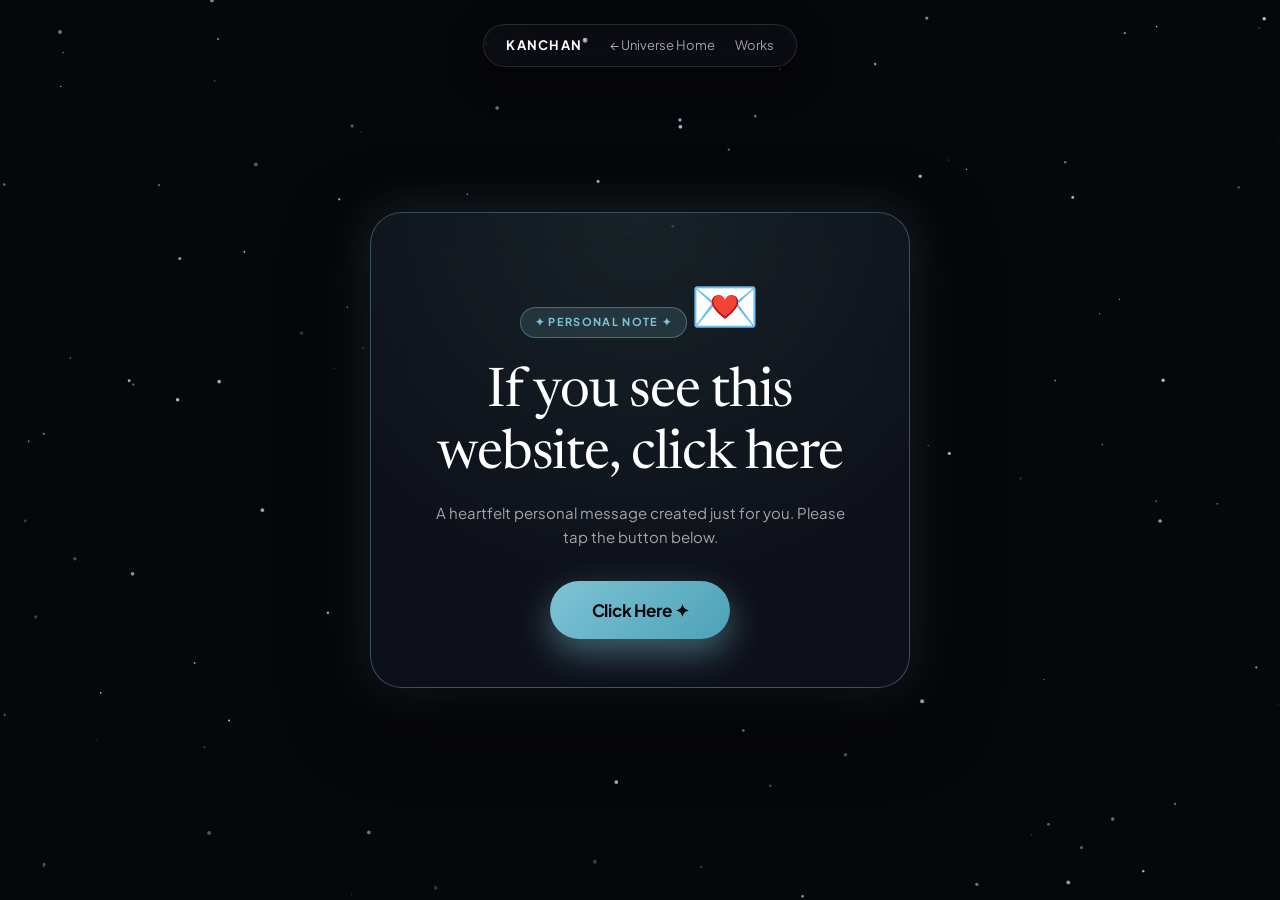
==== sorry.html @ 77eb367d "Add special sorry page with popup, floating pill, and full page sorryyy animation" ====
<!DOCTYPE html>
<html lang="en">
<head>
  <meta charset="utf-8"/>
  <title>If You See This Website, Click Here — Kanchan Choudhary®</title>
  <meta name="viewport" content="width=device-width, initial-scale=1, maximum-scale=1, viewport-fit=cover"/>
  <meta content="A special personal message. If you see this website, click here." name="description"/>
  <meta content="assets/sorry.jpg" property="og:image"/>

  <!-- Google Fonts: Plus Jakarta Sans & Newsreader -->
  <link rel="preconnect" href="https://fonts.googleapis.com">
  <link rel="preconnect" href="https://fonts.gstatic.com" crossorigin>
  <link href="https://fonts.googleapis.com/css2?family=Caveat:wght@600;700&family=Newsreader:ital,opsz,wght@0,6..72,300;0,6..72,400;0,6..72,500;1,6..72,300;1,6..72,400&family=Plus+Jakarta+Sans:wght@300;400;500;600;700;800&display=swap" rel="stylesheet">

  <!-- Shared Cosmos Theme Stylesheet -->
  <link rel="stylesheet" href="css/cosmos.css">

  <style>
    /* Fullscreen Viewport Setup */
    html, body {
      margin: 0;
      padding: 0;
      width: 100%;
      height: 100%;
      overflow-x: hidden;
      background: #06070a;
      color: #f0f2f8;
      font-family: var(--font-sans);
      user-select: none;
      -webkit-user-select: none;
    }

    /* Ambient Space Background & Starlight Canvas */
    .space-canvas {
      position: fixed;
      inset: 0;
      width: 100vw;
      height: 100vh;
      z-index: 1;
      pointer-events: none;
    }

    /* Full-Screen Repeating Wallpaper of "SORRYYY" */
    .sorry-wallpaper {
      position: fixed;
      inset: 0;
      width: 100vw;
      height: 100vh;
      z-index: 2;
      pointer-events: none;
      display: flex;
      flex-direction: column;
      justify-content: space-around;
      opacity: 0;
      transition: opacity 0.8s cubic-bezier(0.16, 1, 0.3, 1);
      overflow: hidden;
      transform: rotate(-8deg) scale(1.15);
    }

    .sorry-wallpaper.active {
      opacity: 0.22;
    }

    .wallpaper-row {
      display: flex;
      white-space: nowrap;
      gap: 32px;
      font-size: clamp(2rem, 5vw, 4rem);
      font-weight: 800;
      letter-spacing: -0.02em;
      text-transform: lowercase;
      color: #7ec3d5;
      text-shadow: 0 0 20px rgba(126, 195, 213, 0.4);
      animation: marqueeScroll 24s linear infinite;
    }

    .wallpaper-row.reverse {
      animation-direction: reverse;
      animation-duration: 20s;
      color: #ffd166;
      text-shadow: 0 0 20px rgba(255, 209, 102, 0.3);
    }

    .wallpaper-row.pink {
      color: #ff9ec7;
      text-shadow: 0 0 20px rgba(255, 158, 199, 0.3);
      animation-duration: 28s;
    }

    .wallpaper-row.handwritten {
      font-family: 'Caveat', cursive;
      font-size: clamp(2.6rem, 6vw, 5rem);
      color: #ffffff;
      font-weight: 700;
    }

    @keyframes marqueeScroll {
      0% { transform: translateX(0); }
      100% { transform: translateX(-50%); }
    }

    /* Canvas for Floating & Raining Particles */
    #particle-canvas {
      position: fixed;
      inset: 0;
      width: 100vw;
      height: 100vh;
      z-index: 5;
      pointer-events: none;
    }

    /* Top Floating Nav */
    .sorry-top-nav {
      position: fixed;
      top: 24px;
      left: 0;
      width: 100%;
      z-index: 50;
      display: flex;
      justify-content: center;
      padding: 0 20px;
      box-sizing: border-box;
      pointer-events: none;
    }

    .sorry-nav-inner {
      pointer-events: auto;
      display: inline-flex;
      align-items: center;
      gap: 20px;
      background: rgba(12, 14, 20, 0.85);
      border: 1px solid rgba(255, 255, 255, 0.12);
      backdrop-filter: blur(20px);
      -webkit-backdrop-filter: blur(20px);
      padding: 10px 22px;
      border-radius: 9999px;
      box-shadow: 0 12px 36px rgba(0, 0, 0, 0.4);
    }

    .sorry-nav-brand {
      font-size: 13px;
      font-weight: 700;
      letter-spacing: 0.1em;
      color: #fff;
      text-decoration: none;
    }

    .sorry-nav-link {
      font-size: 13px;
      color: var(--text-secondary);
      text-decoration: none;
      transition: color 0.2s;
    }

    .sorry-nav-link:hover {
      color: #fff;
    }

    /* Initial Hero / Landing Center View */
    .sorry-landing-wrapper {
      position: relative;
      z-index: 10;
      min-height: 100vh;
      display: flex;
      flex-direction: column;
      align-items: center;
      justify-content: center;
      padding: 40px 20px;
      box-sizing: border-box;
      text-align: center;
      transition: opacity 0.5s ease, transform 0.5s ease;
    }

    .sorry-landing-wrapper.hidden {
      opacity: 0;
      transform: scale(0.92);
      pointer-events: none;
    }

    .sorry-intro-card {
      position: relative;
      background: radial-gradient(circle at 50% 0%, rgba(126, 195, 213, 0.15) 0%, rgba(15, 18, 28, 0.9) 70%);
      border: 1px solid rgba(126, 195, 213, 0.35);
      border-radius: 32px;
      padding: 48px 36px;
      max-width: 540px;
      width: 100%;
      box-sizing: border-box;
      box-shadow: 0 24px 80px rgba(0, 0, 0, 0.6), 0 0 50px rgba(126, 195, 213, 0.2);
      backdrop-filter: blur(24px);
      -webkit-backdrop-filter: blur(24px);
      animation: floatPulse 4s ease-in-out infinite;
    }

    @keyframes floatPulse {
      0%, 100% { transform: translateY(0); box-shadow: 0 24px 80px rgba(0, 0, 0, 0.6), 0 0 40px rgba(126, 195, 213, 0.15); }
      50% { transform: translateY(-8px); box-shadow: 0 32px 100px rgba(0, 0, 0, 0.7), 0 0 60px rgba(126, 195, 213, 0.3); }
    }

    .intro-badge {
      display: inline-flex;
      align-items: center;
      gap: 6px;
      background: rgba(126, 195, 213, 0.15);
      border: 1px solid rgba(126, 195, 213, 0.4);
      color: #7ec3d5;
      font-size: 11px;
      font-weight: 700;
      text-transform: uppercase;
      letter-spacing: 0.12em;
      padding: 6px 14px;
      border-radius: 9999px;
      margin-bottom: 24px;
    }

    .intro-emoji {
      font-size: 56px;
      margin-bottom: 16px;
      display: inline-block;
      animation: bounceHeart 2s ease-in-out infinite;
    }

    @keyframes bounceHeart {
      0%, 100% { transform: scale(1); }
      50% { transform: scale(1.15) rotate(4deg); }
    }

    .intro-title {
      font-family: var(--font-serif);
      font-size: clamp(2.2rem, 5vw, 3.4rem);
      font-weight: 400;
      line-height: 1.15;
      margin: 0 0 14px 0;
      color: #ffffff;
      letter-spacing: -0.02em;
    }

    .intro-subtitle {
      font-size: 15px;
      color: var(--text-secondary);
      line-height: 1.6;
      margin: 0 auto 32px auto;
      max-width: 420px;
    }

    .click-here-btn {
      position: relative;
      display: inline-flex;
      align-items: center;
      justify-content: center;
      gap: 12px;
      background: linear-gradient(135deg, #7ec3d5 0%, #4da2b7 100%);
      color: #06070a;
      font-family: var(--font-sans);
      font-size: 17px;
      font-weight: 700;
      letter-spacing: -0.01em;
      padding: 18px 42px;
      border-radius: 9999px;
      border: none;
      cursor: pointer;
      box-shadow: 0 14px 34px rgba(126, 195, 213, 0.45);
      transition: all 0.3s cubic-bezier(0.16, 1, 0.3, 1);
      overflow: hidden;
    }

    .click-here-btn:hover {
      transform: translateY(-3px) scale(1.03);
      box-shadow: 0 20px 48px rgba(126, 195, 213, 0.65);
      background: linear-gradient(135deg, #9ae0f2 0%, #5cb9d1 100%);
    }

    .click-here-btn:active {
      transform: scale(0.98);
    }

    .btn-shine {
      position: absolute;
      top: 0;
      left: -100%;
      width: 100%;
      height: 100%;
      background: linear-gradient(90deg, transparent, rgba(255,255,255,0.4), transparent);
      animation: shineLoop 3s infinite;
    }

    @keyframes shineLoop {
      0% { left: -100%; }
      40%, 100% { left: 100%; }
    }

    /* =========================================================================
       SORRY POPUP MODAL (Exact cute popup)
       ========================================================================= */
    .sorry-modal-overlay {
      position: fixed;
      inset: 0;
      z-index: 100;
      display: flex;
      align-items: center;
      justify-content: center;
      padding: 20px;
      box-sizing: border-box;
      background: rgba(6, 7, 10, 0.88);
      backdrop-filter: blur(16px);
      -webkit-backdrop-filter: blur(16px);
      opacity: 0;
      pointer-events: none;
      transition: opacity 0.4s cubic-bezier(0.16, 1, 0.3, 1);
    }

    .sorry-modal-overlay.active {
      opacity: 1;
      pointer-events: auto;
    }

    .sorry-popup-dialog {
      position: relative;
      background: #0f131c;
      border: 2px solid #7ec3d5;
      border-radius: 28px;
      max-width: 560px;
      width: 100%;
      max-height: 90vh;
      overflow-y: auto;
      box-shadow: 0 32px 100px rgba(0, 0, 0, 0.8), 0 0 80px rgba(126, 195, 213, 0.35);
      padding: 24px;
      box-sizing: border-box;
      text-align: center;
      transform: scale(0.85) translateY(30px);
      transition: transform 0.5s cubic-bezier(0.34, 1.56, 0.64, 1);
      scrollbar-width: none;
    }

    .sorry-popup-dialog::-webkit-scrollbar {
      display: none;
    }

    .sorry-modal-overlay.active .sorry-popup-dialog {
      transform: scale(1) translateY(0);
    }

    /* Popup Close Button */
    .sorry-close-btn {
      position: absolute;
      top: 14px;
      right: 14px;
      background: rgba(255, 255, 255, 0.08);
      border: 1px solid rgba(255, 255, 255, 0.15);
      color: #fff;
      width: 36px;
      height: 36px;
      border-radius: 50%;
      display: flex;
      align-items: center;
      justify-content: center;
      font-size: 16px;
      cursor: pointer;
      transition: all 0.2s ease;
      z-index: 10;
    }

    .sorry-close-btn:hover {
      background: rgba(255, 255, 255, 0.2);
      transform: scale(1.1);
    }

    /* Image Container */
    .sorry-image-frame {
      width: 100%;
      border-radius: 20px;
      overflow: hidden;
      background-color: #7ec3d5;
      box-shadow: 0 12px 30px rgba(0, 0, 0, 0.4);
      margin-bottom: 20px;
      position: relative;
    }

    .sorry-image-frame img {
      width: 100%;
      height: auto;
      display: block;
      object-fit: contain;
      filter: drop-shadow(0 8px 24px rgba(0,0,0,0.25));
    }

    /* Headline & Emotion Text */
    .sorry-popup-heading {
      font-family: 'Caveat', cursive;
      font-size: clamp(2.4rem, 6vw, 3.6rem);
      color: #7ec3d5;
      margin: 0 0 8px 0;
      line-height: 1.1;
      font-weight: 700;
    }

    .sorry-popup-sub {
      font-size: 15px;
      color: var(--text-secondary);
      line-height: 1.6;
      margin: 0 0 24px 0;
      padding: 0 10px;
    }

    /* Interactive Action Buttons Row */
    .sorry-actions-row {
      display: flex;
      flex-direction: column;
      gap: 12px;
    }

    @media (min-width: 480px) {
      .sorry-actions-row {
        flex-direction: row;
        justify-content: center;
      }
    }

    .action-btn-sorry {
      display: inline-flex;
      align-items: center;
      justify-content: center;
      gap: 8px;
      background: #7ec3d5;
      color: #06070a;
      font-weight: 700;
      font-size: 14px;
      padding: 13px 24px;
      border-radius: 9999px;
      border: none;
      cursor: pointer;
      box-shadow: 0 8px 24px rgba(126, 195, 213, 0.3);
      transition: all 0.25s ease;
      flex: 1;
    }

    .action-btn-sorry:hover {
      background: #9de2f3;
      transform: translateY(-2px);
      box-shadow: 0 12px 28px rgba(126, 195, 213, 0.5);
    }

    .action-btn-forgive {
      display: inline-flex;
      align-items: center;
      justify-content: center;
      gap: 8px;
      background: rgba(255, 105, 180, 0.15);
      border: 1px solid rgba(255, 105, 180, 0.5);
      color: #ff9ec7;
      font-weight: 700;
      font-size: 14px;
      padding: 13px 24px;
      border-radius: 9999px;
      cursor: pointer;
      transition: all 0.25s ease;
      flex: 1;
    }

    .action-btn-forgive:hover {
      background: rgba(255, 105, 180, 0.3);
      color: #ffffff;
      transform: translateY(-2px);
      box-shadow: 0 8px 24px rgba(255, 105, 180, 0.3);
    }

    /* Forgive Celebration Overlay Banner */
    .forgive-banner {
      display: none;
      background: rgba(46, 204, 113, 0.15);
      border: 1px solid #2ecc71;
      color: #2ecc71;
      padding: 12px 18px;
      border-radius: 12px;
      font-size: 14px;
      font-weight: 600;
      margin-top: 16px;
      animation: fadeIn 0.4s ease;
    }

    @keyframes fadeIn {
      from { opacity: 0; transform: translateY(6px); }
      to { opacity: 1; transform: translateY(0); }
    }

    /* Floating Click Sparks */
    .click-spark {
      position: fixed;
      pointer-events: none;
      z-index: 9999;
      font-family: 'Caveat', cursive;
      font-size: 26px;
      font-weight: 700;
      color: #7ec3d5;
      text-shadow: 0 0 12px rgba(126, 195, 213, 0.8);
      animation: floatUpFade 1.4s cubic-bezier(0.16, 1, 0.3, 1) forwards;
      white-space: nowrap;
    }

    @keyframes floatUpFade {
      0% {
        opacity: 1;
        transform: translate(-50%, -50%) scale(0.6) rotate(0deg);
      }
      50% {
        opacity: 1;
        transform: translate(-50%, -100px) scale(1.2) rotate(-8deg);
      }
      100% {
        opacity: 0;
        transform: translate(-50%, -160px) scale(1) rotate(8deg);
      }
    }
  </style>
</head>
<body>

  <!-- Ambient Space Starlight Canvas -->
  <canvas id="space-canvas" class="space-canvas"></canvas>

  <!-- Full-Page Wallpaper Filled with Animated "SORRYYY" -->
  <div class="sorry-wallpaper" id="sorry-wallpaper">
    <div class="wallpaper-row handwritten">
      <span>sorryyy 🥺</span><span>sorryyy 🌼</span><span>so sorryyy</span><span>sorryyyy ❤️</span><span>sorryyy 🥺</span><span>sorryyy 🌼</span><span>so sorryyy</span><span>sorryyyy ❤️</span>
    </div>
    <div class="wallpaper-row reverse">
      <span>sorryyy sorryyy</span><span>sorryyy</span><span>sorryyyy</span><span>sorryyy sorryyy</span><span>sorryyy</span><span>sorryyyy</span>
    </div>
    <div class="wallpaper-row pink">
      <span>i am so sorryyy</span><span>please forgive me</span><span>sorryyy 🥺</span><span>i am so sorryyy</span><span>please forgive me</span><span>sorryyy 🥺</span>
    </div>
    <div class="wallpaper-row handwritten reverse">
      <span>sorryyy 💛</span><span>sorryyyy 💐</span><span>so sorryyy</span><span>sorryyy ✨</span><span>sorryyy 💛</span><span>sorryyyy 💐</span><span>so sorryyy</span><span>sorryyy ✨</span>
    </div>
    <div class="wallpaper-row">
      <span>sorryyy</span><span>sorryyy</span><span>sorryyyy</span><span>sorryyy</span><span>sorryyy</span><span>sorryyyy</span><span>sorryyy</span><span>sorryyy</span>
    </div>
    <div class="wallpaper-row pink reverse">
      <span>sorryyy 🥺</span><span>so sorryyy</span><span>i'm really sorryyy</span><span>sorryyy 🥺</span><span>so sorryyy</span><span>i'm really sorryyy</span>
    </div>
    <div class="wallpaper-row handwritten">
      <span>sorryyy 🌼</span><span>sorryyyy ❤️</span><span>so sorryyy</span><span>sorryyy 🥺</span><span>sorryyy 🌼</span><span>sorryyyy ❤️</span><span>so sorryyy</span><span>sorryyy 🥺</span>
    </div>
  </div>

  <!-- Falling / Raining Particles Canvas -->
  <canvas id="particle-canvas"></canvas>

  <!-- Floating Minimal Top Navigation -->
  <div class="sorry-top-nav">
    <div class="sorry-nav-inner">
      <a href="index.html" class="sorry-nav-brand">KANCHAN<span style="font-size:0.7em; vertical-align:super;">®</span></a>
      <a href="index.html" class="sorry-nav-link">&larr; Universe Home</a>
      <a href="work.html" class="sorry-nav-link">Works</a>
    </div>
  </div>


  <!-- =========================================================================
       HERO CARD: "If you see this website click here"
       ========================================================================= -->
  <main class="sorry-landing-wrapper" id="landing-wrapper">
    <div class="sorry-intro-card">
      <div class="intro-badge">✦ Personal Note ✦</div>
      <div class="intro-emoji">💌</div>
      <h1 class="intro-title">If you see this website, click here</h1>
      <p class="intro-subtitle">
        A heartfelt personal message created just for you. Please tap the button below.
      </p>

      <button type="button" class="click-here-btn" id="click-here-trigger">
        <span class="btn-shine"></span>
        <span>Click Here ✦</span>
      </button>
    </div>
  </main>


  <!-- =========================================================================
       POPUP MODAL (The cute cartoon image + full page filled with sorryyy)
       ========================================================================= -->
  <div class="sorry-modal-overlay" id="sorry-modal">
    <div class="sorry-popup-dialog" id="popup-dialog">
      <button type="button" class="sorry-close-btn" id="close-modal-btn" aria-label="Close message">&times;</button>

      <div class="sorry-image-frame">
        <img src="assets/sorry.jpg" alt="Sorry cartoon illustration holding flowers" id="sorry-illustration"/>
      </div>

      <h2 class="sorry-popup-heading">I am so, so sorryyy! 🥺</h2>
      <p class="sorry-popup-sub">
        I never meant to make you upset. You mean the entire universe to me.<br/>
        Please accept these flowers and forgive me? 💛
      </p>

      <div class="sorry-actions-row">
        <button type="button" class="action-btn-sorry" id="btn-more-sorry">
          <span>🥺 Send More Sorryyy</span>
        </button>
        <button type="button" class="action-btn-forgive" id="btn-forgive">
          <span>❤️ I Forgive You</span>
        </button>
      </div>

      <div class="forgive-banner" id="forgive-banner">
        🎉 Yayyy! Thank you so much! You made my whole universe happy! 🥰❤️
      </div>

      <div style="margin-top: 20px;">
        <a href="index.html" style="font-size: 12px; color: var(--text-muted); text-decoration: none;">
          &larr; Return to Kanchan's Portfolio
        </a>
      </div>
    </div>
  </div>


  <!-- =========================================================================
       INTERACTIVE AUDIO, PARTICLES & FULL PAGE SORRY ENGINE
       ========================================================================= -->
  <script>
    document.addEventListener('DOMContentLoaded', () => {
      // 1. Web Audio API Soft Chime Synthesizer
      let audioCtx = null;
      function playChime(isForgive = false) {
        try {
          if (!audioCtx) {
            audioCtx = new (window.AudioContext || window.webkitAudioContext)();
          }
          if (audioCtx.state === 'suspended') {
            audioCtx.resume();
          }

          const notes = isForgive 
            ? [523.25, 659.25, 783.99, 1046.50] // C5, E5, G5, C6 (Joyful chord)
            : [440.00, 554.37, 659.25, 880.00]; // A4, C#5, E5, A5 (Gentle twinkle)

          notes.forEach((freq, idx) => {
            const osc = audioCtx.createOscillator();
            const gain = audioCtx.createGain();

            osc.type = 'sine';
            osc.frequency.setValueAtTime(freq, audioCtx.currentTime + idx * 0.1);

            gain.gain.setValueAtTime(0.001, audioCtx.currentTime + idx * 0.1);
            gain.gain.exponentialRampToValueAtTime(0.18, audioCtx.currentTime + idx * 0.1 + 0.04);
            gain.gain.exponentialRampToValueAtTime(0.0001, audioCtx.currentTime + idx * 0.1 + 0.8);

            osc.connect(gain);
            gain.connect(audioCtx.destination);

            osc.start(audioCtx.currentTime + idx * 0.1);
            osc.stop(audioCtx.currentTime + idx * 0.1 + 0.85);
          });
        } catch (e) {
          // Audio not permitted or supported, silent fallback
        }
      }

      // 2. Space Starlight Canvas
      const spaceCanvas = document.getElementById('space-canvas');
      const sCtx = spaceCanvas.getContext('2d');
      let sWidth, sHeight;
      const stars = [];

      function resizeSpace() {
        sWidth = spaceCanvas.width = window.innerWidth;
        sHeight = spaceCanvas.height = window.innerHeight;
      }
      resizeSpace();
      window.addEventListener('resize', resizeSpace);

      for (let i = 0; i < 120; i++) {
        stars.push({
          x: Math.random() * window.innerWidth,
          y: Math.random() * window.innerHeight,
          r: Math.random() * 1.5 + 0.5,
          alpha: Math.random() * 0.8 + 0.2,
          speed: Math.random() * 0.015 + 0.005
        });
      }

      function drawSpace() {
        sCtx.clearRect(0, 0, sWidth, sHeight);
        stars.forEach(st => {
          st.alpha += Math.sin(Date.now() * st.speed) * 0.01;
          const a = Math.max(0.1, Math.min(0.9, st.alpha));
          sCtx.fillStyle = `rgba(180, 210, 240, ${a})`;
          sCtx.beginPath();
          sCtx.arc(st.x, st.y, st.r, 0, Math.PI * 2);
          sCtx.fill();
        });
        requestAnimationFrame(drawSpace);
      }
      drawSpace();

      // 3. Falling & Raining "SORRYYY" Particle Engine
      const pCanvas = document.getElementById('particle-canvas');
      const pCtx = pCanvas.getContext('2d');
      let pWidth, pHeight;
      const particles = [];
      let isRaining = false;

      function resizeParticles() {
        pWidth = pCanvas.width = window.innerWidth;
        pHeight = pCanvas.height = window.innerHeight;
      }
      resizeParticles();
      window.addEventListener('resize', resizeParticles);

      const sorryWords = [
        'sorryyy 🥺', 'so sorryyy', 'sorryyyy', 'sorryyy 🌼', 
        'sorryyy ❤️', 'sorryyy 💐', 'sorryyy 💛', 'sorryyy ✨',
        'sorryyy 😭', 'i am sorryyy', 'please forgive me 🥺'
      ];

      const colors = ['#7ec3d5', '#ffd166', '#ff9ec7', '#ffffff', '#a8dadc'];

      function spawnParticle(x, y, burst = false) {
        const text = sorryWords[Math.floor(Math.random() * sorryWords.length)];
        const color = colors[Math.floor(Math.random() * colors.length)];
        const fontSize = Math.floor(Math.random() * 18) + 16;

        particles.push({
          text: text,
          x: x !== undefined ? x : Math.random() * pWidth,
          y: y !== undefined ? y : (burst ? pHeight / 2 : -40),
          vx: (Math.random() - 0.5) * (burst ? 12 : 2.5),
          vy: burst ? (Math.random() - 0.5) * 12 : (Math.random() * 2 + 1.2),
          rot: (Math.random() - 0.5) * 0.4,
          rotSpeed: (Math.random() - 0.5) * 0.03,
          color: color,
          fontSize: fontSize,
          alpha: 1,
          decay: burst ? 0.008 : 0.001
        });
      }

      function burstParticles(count = 70) {
        for (let i = 0; i < count; i++) {
          spawnParticle(pWidth / 2, pHeight / 2, true);
        }
      }

      function updateParticles() {
        pCtx.clearRect(0, 0, pWidth, pHeight);

        if (isRaining && particles.length < 90 && Math.random() < 0.4) {
          spawnParticle();
        }

        for (let i = particles.length - 1; i >= 0; i--) {
          const p = particles[i];
          p.x += p.vx;
          p.y += p.vy;
          p.rot += p.rotSpeed;
          p.alpha -= p.decay;

          if (p.alpha <= 0 || p.y > pHeight + 50) {
            particles.splice(i, 1);
            continue;
          }

          pCtx.save();
          pCtx.translate(p.x, p.y);
          pCtx.rotate(p.rot);
          pCtx.globalAlpha = Math.max(0, p.alpha);
          pCtx.font = `bold ${p.fontSize}px 'Caveat', cursive, sans-serif`;
          pCtx.fillStyle = p.color;
          pCtx.shadowColor = p.color;
          pCtx.shadowBlur = 10;
          pCtx.fillText(p.text, 0, 0);
          pCtx.restore();
        }

        requestAnimationFrame(updateParticles);
      }
      updateParticles();

      // 4. Modal Triggers & Full Page Sorry State
      const clickTrigger = document.getElementById('click-here-trigger');
      const sorryModal = document.getElementById('sorry-modal');
      const closeModalBtn = document.getElementById('close-modal-btn');
      const sorryWallpaper = document.getElementById('sorry-wallpaper');
      const btnMoreSorry = document.getElementById('btn-more-sorry');
      const btnForgive = document.getElementById('btn-forgive');
      const forgiveBanner = document.getElementById('forgive-banner');

      function triggerSorryExperience() {
        playChime(false);
        // Activate full page sorryyy wallpaper
        if (sorryWallpaper) sorryWallpaper.classList.add('active');
        // Activate raining engine & explosion
        isRaining = true;
        burstParticles(80);
        // Open the popup modal
        if (sorryModal) sorryModal.classList.add('active');
      }

      if (clickTrigger) {
        clickTrigger.addEventListener('click', (e) => {
          e.stopPropagation();
          triggerSorryExperience();
        });
      }

      if (closeModalBtn) {
        closeModalBtn.addEventListener('click', (e) => {
          e.stopPropagation();
          if (sorryModal) sorryModal.classList.remove('active');
        });
      }

      // Backdrop click closes modal, but keeps the sorry raining wallpaper!
      if (sorryModal) {
        sorryModal.addEventListener('click', (e) => {
          if (e.target === sorryModal) {
            sorryModal.classList.remove('active');
          }
        });
      }

      // "Send More Sorryyy" Button
      if (btnMoreSorry) {
        btnMoreSorry.addEventListener('click', (e) => {
          e.stopPropagation();
          playChime(false);
          burstParticles(60);
          for (let i = 0; i < 20; i++) spawnParticle();
        });
      }

      // "I Forgive You" Button
      if (btnForgive) {
        btnForgive.addEventListener('click', (e) => {
          e.stopPropagation();
          playChime(true);
          if (forgiveBanner) forgiveBanner.style.display = 'block';

          // Spawn celebratory hearts & flowers
          for (let i = 0; i < 90; i++) {
            const p = {
              text: ['🥰', '❤️', '💖', '💐', '✨', '🌼', 'Yayyy! 💕'][Math.floor(Math.random() * 7)],
              x: pWidth / 2,
              y: pHeight / 2,
              vx: (Math.random() - 0.5) * 16,
              vy: (Math.random() - 0.5) * 16,
              rot: (Math.random() - 0.5) * 0.6,
              rotSpeed: (Math.random() - 0.5) * 0.05,
              color: '#ff9ec7',
              fontSize: Math.floor(Math.random() * 24) + 20,
              alpha: 1,
              decay: 0.007
            };
            particles.push(p);
          }
        });
      }

      // 5. Click Anywhere on Screen to Spawn Floating "Sorryyy"
      document.addEventListener('click', (e) => {
        // Avoid spawning sparks if clicking inside dialog buttons
        if (e.target.closest('#popup-dialog button') || e.target.closest('#click-here-trigger')) return;

        const spark = document.createElement('div');
        spark.className = 'click-spark';
        spark.style.left = `${e.clientX}px`;
        spark.style.top = `${e.clientY}px`;
        spark.textContent = sorryWords[Math.floor(Math.random() * sorryWords.length)];

        document.body.appendChild(spark);
        setTimeout(() => spark.remove(), 1400);

        // Also add to particle canvas for physics
        spawnParticle(e.clientX, e.clientY, true);
      });

      // Escape key to close modal
      document.addEventListener('keydown', (e) => {
        if (e.key === 'Escape' && sorryModal && sorryModal.classList.contains('active')) {
          sorryModal.classList.remove('active');
        }
      });

      // Check URL query parameters (e.g. ?open=1 or ?click=1)
      const urlParams = new URLSearchParams(window.location.search);
      if (urlParams.get('open') === '1' || urlParams.get('click') === '1' || window.location.hash === '#sorry') {
        setTimeout(triggerSorryExperience, 300);
      }
    });
  </script>
</body>
</html>
---- css/cosmos.css ----
/* ==========================================================================
   COSMOS — Kanchan Choudhary Creative Portfolio
   Inspired by Cosmos (cosmos.so) by Unseen Studio
   ========================================================================== */

:root {
  /* Dark Mode (Default Cosmos Palette) */
  --bg-color: #070709;
  --bg-secondary: #0e0f14;
  --card-bg: rgba(20, 21, 28, 0.75);
  --card-bg-solid: #13141a;
  --card-border: rgba(255, 255, 255, 0.08);
  --card-border-hover: rgba(255, 255, 255, 0.24);
  --text-primary: #ffffff;
  --text-secondary: rgba(255, 255, 255, 0.62);
  --text-muted: rgba(255, 255, 255, 0.38);
  --pill-bg: rgba(255, 255, 255, 0.06);
  --pill-bg-hover: rgba(255, 255, 255, 0.12);
  --pill-border: rgba(255, 255, 255, 0.12);
  --pill-active-bg: #ffffff;
  --pill-active-text: #000000;
  --cta-btn-bg: #ffffff;
  --cta-btn-text: #070709;
  --cta-btn-glow: rgba(255, 255, 255, 0.35);
  --nav-bg: rgba(14, 15, 20, 0.72);
  --nav-border: rgba(255, 255, 255, 0.1);
  --footer-outline: rgba(255, 255, 255, 0.12);
  --quote-bg: rgba(18, 19, 26, 0.85);
  --badge-bg: rgba(0, 0, 0, 0.65);
  --badge-text: #ffffff;
  --shadow-card: 0 16px 40px rgba(0, 0, 0, 0.6);
  --star-opacity: 0.85;
  --rock-filter: brightness(0.85) contrast(1.1);

  /* Typography */
  --font-sans: 'Plus Jakarta Sans', -apple-system, BlinkMacSystemFont, 'Segoe UI', Roboto, sans-serif;
  --font-serif: 'Newsreader', 'Instrument Serif', Georgia, serif;
}

/* Light Mode (Warm Ivory Editorial Palette - exact to 00:06 in video) */
body.light-theme {
  --bg-color: #f7f6f2;
  --bg-secondary: #eeebe3;
  --card-bg: rgba(255, 255, 255, 0.82);
  --card-bg-solid: #ffffff;
  --card-border: rgba(0, 0, 0, 0.08);
  --card-border-hover: rgba(0, 0, 0, 0.22);
  --text-primary: #121214;
  --text-secondary: rgba(18, 18, 20, 0.65);
  --text-muted: rgba(18, 18, 20, 0.42);
  --pill-bg: rgba(0, 0, 0, 0.04);
  --pill-bg-hover: rgba(0, 0, 0, 0.08);
  --pill-border: rgba(0, 0, 0, 0.12);
  --pill-active-bg: #121214;
  --pill-active-text: #ffffff;
  --cta-btn-bg: #121214;
  --cta-btn-text: #ffffff;
  --cta-btn-glow: rgba(0, 0, 0, 0.18);
  --nav-bg: rgba(247, 246, 242, 0.82);
  --nav-border: rgba(0, 0, 0, 0.1);
  --footer-outline: rgba(0, 0, 0, 0.12);
  --quote-bg: rgba(255, 255, 255, 0.9);
  --badge-bg: rgba(255, 255, 255, 0.85);
  --badge-text: #121214;
  --shadow-card: 0 16px 36px rgba(0, 0, 0, 0.07);
  --star-opacity: 0.15;
  --rock-filter: brightness(0.3) contrast(1.2);
}

/* Base Reset */
*, *::before, *::after {
  box-sizing: border-box;
  margin: 0;
  padding: 0;
}

html {
  scroll-behavior: smooth;
  font-size: 16px;
  background-color: var(--bg-color);
  color: var(--text-primary);
  transition: background-color 0.45s cubic-bezier(0.16, 1, 0.3, 1), color 0.45s cubic-bezier(0.16, 1, 0.3, 1);
}

body {
  font-family: var(--font-sans);
  background-color: var(--bg-color);
  color: var(--text-primary);
  line-height: 1.5;
  overflow-x: hidden;
  -webkit-font-smoothing: antialiased;
  -moz-osx-font-smoothing: grayscale;
  transition: background-color 0.45s cubic-bezier(0.16, 1, 0.3, 1), color 0.45s cubic-bezier(0.16, 1, 0.3, 1);
}

a {
  color: inherit;
  text-decoration: none;
}

button {
  font-family: inherit;
  cursor: pointer;
  border: none;
  background: none;
  color: inherit;
}

img {
  max-width: 100%;
  display: block;
}

/* ==========================================================================
   Preloader
   ========================================================================== */
#cosmos-loader {
  position: fixed;
  inset: 0;
  background: #f7f6f2;
  color: #121214;
  z-index: 999999;
  display: flex;
  flex-direction: column;
  justify-content: center;
  align-items: center;
  transition: opacity 0.8s cubic-bezier(0.16, 1, 0.3, 1), visibility 0.8s;
}

#cosmos-loader.loaded {
  opacity: 0;
  visibility: hidden;
  pointer-events: none;
}

.loader-logo {
  font-family: var(--font-sans);
  font-size: clamp(2rem, 5vw, 3.5rem);
  font-weight: 600;
  letter-spacing: -0.04em;
  margin-bottom: 1rem;
}

.loader-counter {
  font-size: 11px;
  letter-spacing: 0.1em;
  color: #88888e;
  font-weight: 500;
  font-variant-numeric: tabular-nums;
  position: absolute;
  bottom: 40px;
}

/* ==========================================================================
   Floating Top Navigation (Cosmos Glass Pill)
   ========================================================================== */
.cosmos-nav-wrapper {
  position: fixed;
  top: 20px;
  left: 0;
  width: 100%;
  z-index: 1000;
  display: flex;
  justify-content: center;
  pointer-events: none;
  padding: 0 16px;
}

.cosmos-nav {
  pointer-events: auto;
  display: flex;
  align-items: center;
  gap: 8px;
  background: var(--nav-bg);
  backdrop-filter: blur(24px);
  -webkit-backdrop-filter: blur(24px);
  border: 1px solid var(--nav-border);
  padding: 6px 8px 6px 18px;
  border-radius: 9999px;
  box-shadow: 0 12px 32px rgba(0, 0, 0, 0.18);
  transition: all 0.35s ease;
}

.nav-brand {
  font-weight: 700;
  font-size: 13px;
  letter-spacing: -0.02em;
  margin-right: 12px;
  white-space: nowrap;
}

.nav-links {
  display: flex;
  align-items: center;
  gap: 18px;
}

.nav-link {
  font-size: 13px;
  font-weight: 500;
  color: var(--text-secondary);
  transition: color 0.2s ease;
  white-space: nowrap;
}

.nav-link:hover, .nav-link.active {
  color: var(--text-primary);
}

.nav-cta-btn {
  background: var(--cta-btn-bg);
  color: var(--cta-btn-text);
  font-size: 12px;
  font-weight: 600;
  padding: 8px 18px;
  border-radius: 9999px;
  box-shadow: 0 0 20px var(--cta-btn-glow);
  transition: transform 0.2s ease, opacity 0.2s ease;
  white-space: nowrap;
  margin-left: 6px;
}

.nav-cta-btn:hover {
  transform: scale(1.03);
  opacity: 0.95;
}

@media (max-width: 680px) {
  .cosmos-nav-wrapper {
    top: 10px;
    padding: 0 10px;
  }
  .cosmos-nav {
    padding: 5px 6px 5px 12px;
    gap: 8px;
    max-width: calc(100vw - 20px);
  }
  .nav-brand {
    font-size: 11px;
    margin-right: 2px;
  }
  .nav-links {
    display: flex;
    gap: 10px;
  }
  .nav-link {
    font-size: 11px;
  }
  .nav-cta-btn {
    font-size: 11px;
    padding: 6px 12px;
    margin-left: 2px;
  }
}

/* ==========================================================================
   Bottom Floating Theme Switcher & Scroll Indicators
   ========================================================================== */
.bottom-controls-left {
  position: fixed;
  bottom: 24px;
  left: 24px;
  z-index: 990;
}

.theme-pill-switch {
  display: flex;
  align-items: center;
  background: var(--nav-bg);
  backdrop-filter: blur(20px);
  -webkit-backdrop-filter: blur(20px);
  border: 1px solid var(--nav-border);
  border-radius: 9999px;
  padding: 4px;
  box-shadow: 0 8px 24px rgba(0, 0, 0, 0.2);
}

.theme-btn {
  display: flex;
  align-items: center;
  gap: 5px;
  padding: 6px 14px;
  font-size: 11px;
  font-weight: 600;
  border-radius: 9999px;
  color: var(--text-secondary);
  transition: all 0.25s ease;
}

.theme-btn.active {
  background: var(--pill-active-bg);
  color: var(--pill-active-text);
}

.theme-btn svg {
  width: 12px;
  height: 12px;
}

.bottom-controls-right {
  position: fixed;
  bottom: 26px;
  right: 28px;
  z-index: 990;
}

.scroll-hint {
  display: flex;
  align-items: center;
  gap: 6px;
  font-size: 11px;
  color: var(--text-muted);
  letter-spacing: 0.05em;
  text-transform: uppercase;
  pointer-events: none;
}

.scroll-hint svg {
  animation: bounceHint 2s infinite ease-in-out;
}

@keyframes bounceHint {
  0%, 100% { transform: translateY(0); }
  50% { transform: translateY(4px); }
}

@media (max-width: 600px) {
  .bottom-controls-left {
    bottom: 16px;
    left: 14px;
  }
  .theme-btn {
    padding: 5px 10px;
    font-size: 10px;
  }
  .bottom-controls-right {
    display: none;
  }
}

/* ==========================================================================
   HERO SECTION (Cosmic Constellation Vortex)
   ========================================================================== */
.hero-cosmos {
  position: relative;
  min-height: 100vh;
  width: 100vw;
  display: flex;
  flex-direction: column;
  justify-content: center;
  align-items: center;
  overflow: hidden;
  padding: 120px 20px 80px 20px;
}

#cosmos-starfield {
  position: absolute;
  inset: 0;
  width: 100%;
  height: 100%;
  pointer-events: none;
  opacity: var(--star-opacity);
  transition: opacity 0.5s ease;
}

.hero-vortex-orbit {
  position: absolute;
  inset: 0;
  width: 100%;
  height: 100%;
  perspective: 1200px;
  pointer-events: none;
  overflow: hidden;
}

.orbit-layer {
  position: absolute;
  inset: 0;
  width: 100%;
  height: 100%;
  transform-style: preserve-3d;
  transition: transform 0.15s ease-out;
}

/* Individual Orbiting Floating Cards */
.orbit-card {
  position: absolute;
  pointer-events: auto;
  border-radius: 12px;
  overflow: hidden;
  border: 1px solid var(--card-border);
  background: #090a0f;
  box-shadow: var(--shadow-card);
  transition: transform 0.3s cubic-bezier(0.16, 1, 0.3, 1), border-color 0.25s, box-shadow 0.3s;
  cursor: pointer;
  display: flex;
  align-items: center;
  justify-content: center;
  padding: 6px;
}

.orbit-card:hover {
  transform: scale(1.08) translateZ(40px) !important;
  border-color: var(--card-border-hover);
  z-index: 50;
  box-shadow: 0 24px 60px rgba(0, 0, 0, 0.45);
}

.orbit-card img {
  max-width: 100%;
  max-height: 100%;
  width: auto;
  height: auto;
  object-fit: contain !important;
  display: block;
  margin: auto;
}

.orbit-badge {
  position: absolute;
  bottom: 8px;
  right: 8px;
  background: var(--badge-bg);
  color: var(--badge-text);
  font-size: 10px;
  font-weight: 600;
  padding: 2px 6px;
  border-radius: 4px;
  backdrop-filter: blur(8px);
}

/* Specific Orbit Card Positions */
.card-orbit-1 { width: 140px; height: 180px; top: 12%; left: 14%; transform: rotate(-8deg); }
.card-orbit-2 { width: 155px; height: 195px; top: 10%; right: 16%; transform: rotate(6deg); }
.card-orbit-3 { width: 170px; height: 130px; top: 40%; left: 6%; transform: rotate(-4deg); }
.card-orbit-4 { width: 165px; height: 215px; top: 38%; right: 8%; transform: rotate(-5deg); }
.card-orbit-5 { width: 150px; height: 190px; bottom: 12%; left: 16%; transform: rotate(7deg); }
.card-orbit-6 { width: 160px; height: 200px; bottom: 10%; right: 18%; transform: rotate(-7deg); }
.card-orbit-7 { width: 180px; height: 120px; bottom: 6%; left: 42%; transform: rotate(2deg); }
.card-orbit-8 { width: 130px; height: 160px; top: 22%; left: 32%; transform: rotate(11deg); opacity: 0.75; }

@media (max-width: 900px) {
  .card-orbit-1, .card-orbit-2, .card-orbit-5, .card-orbit-6 {
    opacity: 0.35;
    transform: scale(0.75);
  }
  .card-orbit-3, .card-orbit-4, .card-orbit-7, .card-orbit-8 {
    display: none;
  }
}

/* Center Hero Typography */
.hero-content {
  position: relative;
  z-index: 10;
  text-align: center;
  max-width: 820px;
  margin: auto;
  pointer-events: none;
}

.hero-title {
  font-family: var(--font-sans);
  font-size: clamp(2.8rem, 7.5vw, 5.8rem);
  font-weight: 700;
  letter-spacing: -0.04em;
  line-height: 1.02;
  margin-bottom: 22px;
  text-transform: uppercase;
}

.hero-title .trademark {
  font-size: 0.45em;
  vertical-align: super;
  font-weight: 400;
  margin-left: 2px;
}

.hero-subtitle-container {
  display: inline-flex;
  align-items: center;
  justify-content: center;
  flex-wrap: wrap;
  gap: 8px;
  font-size: clamp(1.1rem, 2.2vw, 1.55rem);
  color: var(--text-secondary);
  font-weight: 400;
  letter-spacing: -0.01em;
}

.hero-static-sub {
  color: var(--text-secondary);
}

.hero-cycling-word {
  color: var(--text-primary);
  font-weight: 600;
  border-bottom: 1px solid var(--text-primary);
  display: inline-block;
  min-width: 120px;
  text-align: left;
  transition: opacity 0.25s, transform 0.25s;
}

/* ==========================================================================
   INPUT PILL (Between Hero and Section 2)
   ========================================================================== */
.sticky-pill-bar {
  position: relative;
  z-index: 50;
  display: flex;
  justify-content: center;
  padding: 10px 16px;
  margin: 10px auto 40px auto;
  pointer-events: auto;
}

.interactive-waitlist-pill {
  pointer-events: auto;
  display: flex;
  align-items: center;
  gap: 10px;
  background: var(--nav-bg);
  backdrop-filter: blur(28px);
  -webkit-backdrop-filter: blur(28px);
  border: 1px solid var(--nav-border);
  padding: 6px 6px 6px 14px;
  border-radius: 9999px;
  box-shadow: 0 16px 40px rgba(0, 0, 0, 0.3);
  max-width: 440px;
  width: 100%;
  transition: border-color 0.25s ease, box-shadow 0.25s ease;
}

.interactive-waitlist-pill:focus-within {
  border-color: rgba(255, 255, 255, 0.35);
  box-shadow: 0 20px 50px rgba(0, 0, 0, 0.5);
}

.pill-spinner {
  width: 14px;
  height: 14px;
  border: 2px solid var(--text-muted);
  border-top-color: var(--text-primary);
  border-radius: 50%;
  animation: spinPill 1.6s linear infinite;
  flex-shrink: 0;
}

@keyframes spinPill {
  to { transform: rotate(360deg); }
}

.pill-email-input {
  flex-grow: 1;
  background: none;
  border: none;
  outline: none;
  font-size: 13px;
  color: var(--text-primary);
  font-family: inherit;
}

.pill-email-input::placeholder {
  color: var(--text-muted);
}

.pill-submit-btn {
  background: var(--cta-btn-bg);
  color: var(--cta-btn-text);
  font-size: 12px;
  font-weight: 600;
  padding: 8px 16px;
  border-radius: 9999px;
  white-space: nowrap;
  transition: transform 0.2s, opacity 0.2s;
}

.pill-submit-btn:hover {
  transform: scale(1.02);
  opacity: 0.95;
}

/* ==========================================================================
   SECTION 2: "Bring order to your creative universe"
   ========================================================================== */
.cosmos-section {
  position: relative;
  padding: 140px 24px;
  max-width: 1340px;
  margin: 0 auto;
}

.section-editorial-header {
  text-align: center;
  max-width: 780px;
  margin: 0 auto 70px auto;
}

.editorial-title {
  font-family: var(--font-serif);
  font-size: clamp(2.4rem, 5.5vw, 4.4rem);
  font-weight: 400;
  letter-spacing: -0.02em;
  line-height: 1.08;
  margin-bottom: 16px;
}

.editorial-subtitle {
  font-size: clamp(1rem, 1.8vw, 1.25rem);
  color: var(--text-secondary);
  font-weight: 400;
}

.editorial-subtitle .cycle-item {
  color: var(--text-primary);
  font-weight: 600;
  border-bottom: 1px solid var(--text-primary);
  padding-bottom: 1px;
}

/* Floating Moodboard Grid with Parallax */
.floating-moodboard-grid {
  display: grid;
  grid-template-columns: repeat(4, 1fr);
  gap: 24px;
  align-items: start;
}

.moodboard-column {
  display: flex;
  flex-direction: column;
  gap: 24px;
  transition: transform 0.2s ease-out;
}

.moodboard-card {
  position: relative;
  border-radius: 14px;
  overflow: hidden;
  background: #090a0f;
  border: 1px solid var(--card-border);
  box-shadow: var(--shadow-card);
  transition: transform 0.35s cubic-bezier(0.16, 1, 0.3, 1), border-color 0.25s, box-shadow 0.35s;
  cursor: pointer;
  display: flex;
  align-items: center;
  justify-content: center;
  padding: 8px;
}

.moodboard-card:hover {
  transform: translateY(-8px) scale(1.02);
  border-color: var(--card-border-hover);
  box-shadow: 0 24px 50px rgba(0, 0, 0, 0.4);
}

.moodboard-card img {
  width: 100%;
  height: auto;
  max-height: 480px;
  object-fit: contain !important;
  display: block;
  margin: auto;
  border-radius: 6px;
}

.moodboard-badge {
  position: absolute;
  bottom: 10px;
  right: 10px;
  background: var(--badge-bg);
  color: var(--badge-text);
  font-size: 11px;
  font-weight: 500;
  padding: 3px 8px;
  border-radius: 6px;
  backdrop-filter: blur(10px);
  -webkit-backdrop-filter: blur(10px);
}

.moodboard-quote-card {
  background: var(--quote-bg);
  backdrop-filter: blur(20px);
  -webkit-backdrop-filter: blur(20px);
  border: 1px solid var(--card-border);
  border-radius: 14px;
  padding: 32px 26px;
  box-shadow: var(--shadow-card);
}

.quote-text {
  font-family: var(--font-serif);
  font-size: 1.25rem;
  line-height: 1.45;
  color: var(--text-primary);
  margin-bottom: 12px;
}

.quote-author {
  font-size: 12px;
  color: var(--text-muted);
  font-weight: 500;
  display: flex;
  align-items: center;
  justify-content: space-between;
}

@media (max-width: 1024px) {
  .floating-moodboard-grid {
    grid-template-columns: repeat(2, 1fr);
  }
}

@media (max-width: 600px) {
  .floating-moodboard-grid {
    grid-template-columns: 1fr;
  }
}

/* ==========================================================================
   SECTION 3: "Save from anywhere with our extensions" / Craft Pills
   ========================================================================== */
.craft-pills-row {
  display: flex;
  justify-content: center;
  gap: 12px;
  flex-wrap: wrap;
  margin-top: 32px;
}

.craft-pill {
  display: inline-flex;
  align-items: center;
  gap: 8px;
  background: var(--pill-bg);
  border: 1px solid var(--pill-border);
  padding: 8px 18px;
  border-radius: 9999px;
  font-size: 13px;
  font-weight: 500;
  color: var(--text-primary);
  transition: all 0.2s ease;
}

.craft-pill:hover {
  background: var(--pill-bg-hover);
  border-color: var(--card-border-hover);
}

.craft-pill .dot {
  width: 6px;
  height: 6px;
  border-radius: 50%;
  background: #10b981;
}

/* ==========================================================================
   SECTION 4: "Curate your elements" / Cluster Card Showcase
   ========================================================================== */
.cluster-showcase-wrapper {
  max-width: 580px;
  margin: 40px auto 0 auto;
}

.cluster-card {
  background: var(--card-bg-solid);
  border: 1px solid var(--card-border);
  border-radius: 20px;
  padding: 24px;
  box-shadow: var(--shadow-card);
  transition: transform 0.3s ease, border-color 0.3s ease;
}

.cluster-card:hover {
  border-color: var(--card-border-hover);
  transform: translateY(-4px);
}

.cluster-header {
  text-align: center;
  margin-bottom: 24px;
}

.cluster-title {
  font-family: var(--font-serif);
  font-size: 1.85rem;
  font-weight: 400;
  margin-bottom: 4px;
}

.cluster-meta {
  font-size: 12px;
  color: var(--text-muted);
  margin-bottom: 16px;
}

.cluster-follow-btn {
  background: var(--pill-bg);
  border: 1px solid var(--pill-border);
  color: var(--text-primary);
  font-size: 12px;
  font-weight: 600;
  padding: 6px 20px;
  border-radius: 9999px;
  transition: all 0.2s;
}

.cluster-follow-btn:hover {
  background: var(--pill-active-bg);
  color: var(--pill-active-text);
}

.cluster-previews {
  display: grid;
  grid-template-columns: repeat(4, 1fr);
  gap: 10px;
  border-radius: 12px;
  overflow: hidden;
}

.cluster-thumb {
  aspect-ratio: 3/4;
  overflow: hidden;
  border-radius: 8px;
  background: #090a0f;
  cursor: pointer;
  display: flex;
  align-items: center;
  justify-content: center;
  padding: 4px;
}

.cluster-thumb img {
  max-width: 100%;
  max-height: 100%;
  width: auto;
  height: auto;
  object-fit: contain !important;
  display: block;
  margin: auto;
  transition: transform 0.3s ease;
}

.cluster-thumb:hover img {
  transform: scale(1.08);
}

/* ==========================================================================
   SECTION 5: "AI-Powered Tagging System" (Interactive Tagged Image)
   ========================================================================== */
.tagged-interactive-grid {
  display: grid;
  grid-template-columns: 1fr 1fr;
  gap: 60px;
  align-items: center;
  margin-top: 40px;
}

.interactive-image-box {
  position: relative;
  border-radius: 16px;
  overflow: hidden;
  background: #090a0f;
  border: 1px solid var(--card-border);
  box-shadow: var(--shadow-card);
  display: flex;
  align-items: center;
  justify-content: center;
  padding: 12px;
}

.interactive-image-box img {
  max-width: 100%;
  max-height: 520px;
  width: auto;
  height: auto;
  object-fit: contain !important;
  display: block;
  margin: auto;
}

/* Pulsing Hotspots & Emanating Tags */
.hotspot-pin {
  position: absolute;
  cursor: pointer;
  z-index: 20;
}

.pin-dot {
  width: 12px;
  height: 12px;
  background: #ffffff;
  border-radius: 50%;
  box-shadow: 0 0 16px rgba(255, 255, 255, 0.9);
  position: relative;
  transition: transform 0.2s;
}

.pin-dot::after {
  content: '';
  position: absolute;
  inset: -6px;
  border-radius: 50%;
  border: 1px solid rgba(255, 255, 255, 0.7);
  animation: pulsePin 2s infinite ease-out;
}

@keyframes pulsePin {
  0% { transform: scale(0.8); opacity: 1; }
  100% { transform: scale(2.2); opacity: 0; }
}

.pin-tag {
  position: absolute;
  left: 20px;
  top: -8px;
  background: rgba(10, 11, 16, 0.88);
  backdrop-filter: blur(14px);
  -webkit-backdrop-filter: blur(14px);
  border: 1px solid rgba(255, 255, 255, 0.2);
  color: #fff;
  font-size: 11px;
  font-weight: 600;
  padding: 4px 10px;
  border-radius: 9999px;
  white-space: nowrap;
  pointer-events: none;
  opacity: 0.95;
  transform: translateX(0);
  transition: all 0.2s ease;
  box-shadow: 0 6px 18px rgba(0, 0, 0, 0.4);
}

.hotspot-pin:hover .pin-dot {
  transform: scale(1.3);
}

.hotspot-pin:hover .pin-tag {
  opacity: 1;
  background: #ffffff;
  color: #000000;
}

.tagged-content-side {
  display: flex;
  flex-direction: column;
  justify-content: center;
}

.tagged-pills-shelf {
  display: flex;
  gap: 8px;
  flex-wrap: wrap;
  margin-top: 24px;
}

@media (max-width: 860px) {
  .tagged-interactive-grid {
    grid-template-columns: 1fr;
    gap: 36px;
  }
}

/* ==========================================================================
   SECTION 6: "Resurface your elements instantly" (Live Search & Grid)
   ========================================================================== */
.resurface-search-bar {
  display: flex;
  align-items: center;
  gap: 12px;
  background: var(--card-bg-solid);
  border: 1px solid var(--card-border);
  border-radius: 9999px;
  padding: 10px 20px;
  max-width: 540px;
  margin: 0 auto 30px auto;
  box-shadow: var(--shadow-card);
  transition: border-color 0.25s;
}

.resurface-search-bar:focus-within {
  border-color: var(--card-border-hover);
}

.resurface-search-input {
  flex-grow: 1;
  background: none;
  border: none;
  outline: none;
  font-size: 14px;
  color: var(--text-primary);
  font-family: inherit;
}

.search-filters-row {
  display: flex;
  justify-content: center;
  gap: 8px;
  flex-wrap: wrap;
  margin-bottom: 40px;
}

.search-filter-btn {
  font-size: 12px;
  padding: 6px 14px;
  border-radius: 9999px;
  background: var(--pill-bg);
  border: 1px solid var(--pill-border);
  color: var(--text-secondary);
  transition: all 0.2s;
}

.search-filter-btn.active, .search-filter-btn:hover {
  background: var(--pill-active-bg);
  color: var(--pill-active-text);
}

.resurface-results-grid {
  display: grid;
  grid-template-columns: repeat(4, 1fr);
  gap: 20px;
}

.resurface-item {
  border-radius: 14px;
  overflow: hidden;
  background: var(--card-bg-solid);
  border: 1px solid var(--card-border);
  box-shadow: var(--shadow-card);
  cursor: pointer;
  transition: transform 0.3s, border-color 0.3s;
  display: flex;
  flex-direction: column;
}

.resurface-item:hover {
  transform: translateY(-6px);
  border-color: var(--card-border-hover);
}

.resurface-item img {
  width: 100%;
  aspect-ratio: 4/5;
  background: #090a0f;
  object-fit: contain !important;
  display: block;
  margin: auto;
  padding: 8px;
  box-sizing: border-box;
  transition: transform 0.25s ease;
}

.resurface-item:hover img {
  transform: scale(1.03);
}

.resurface-meta {
  padding: 10px 14px;
  display: flex;
  justify-content: space-between;
  align-items: center;
  font-size: 12px;
}

.resurface-title {
  color: var(--text-primary);
  font-weight: 500;
  white-space: nowrap;
  overflow: hidden;
  text-overflow: ellipsis;
  max-width: 140px;
}

.resurface-tag {
  color: var(--text-muted);
}

@media (max-width: 991px) {
  .resurface-results-grid {
    grid-template-columns: repeat(2, 1fr);
  }
}

@media (max-width: 500px) {
  .resurface-results-grid {
    grid-template-columns: 1fr;
  }
}

/* ==========================================================================
   SECTION 7: "Welcome to our world" / Constellation Starfield & Carousel
   ========================================================================== */
.world-section {
  position: relative;
  background: #030305;
  color: #ffffff;
  padding: 160px 0;
  overflow: hidden;
}

.world-starfield {
  position: absolute;
  inset: 0;
  width: 100%;
  height: 100%;
  pointer-events: none;
}

.world-header-row {
  max-width: 1300px;
  margin: 0 auto 60px auto;
  padding: 0 30px;
  display: flex;
  justify-content: space-between;
  align-items: flex-end;
  gap: 40px;
  flex-wrap: wrap;
}

.world-title {
  font-family: var(--font-serif);
  font-size: clamp(2.6rem, 5.5vw, 4.2rem);
  font-weight: 400;
  line-height: 1.05;
}

.world-subtext {
  max-width: 380px;
  font-size: 14px;
  color: rgba(255, 255, 255, 0.65);
  line-height: 1.6;
}

/* Horizontal Draggable Carousel */
.world-carousel-wrapper {
  position: relative;
  width: 100%;
  overflow-x: auto;
  padding: 20px 30px 40px 30px;
  scrollbar-width: none;
  -ms-overflow-style: none;
  cursor: grab;
}

.world-carousel-wrapper::-webkit-scrollbar {
  display: none;
}

.world-carousel-track {
  display: flex;
  gap: 24px;
  width: max-content;
}

.world-card {
  width: 280px;
  border-radius: 18px;
  overflow: hidden;
  background: rgba(20, 21, 28, 0.85);
  backdrop-filter: blur(16px);
  border: 1px solid rgba(255, 255, 255, 0.1);
  box-shadow: 0 20px 50px rgba(0, 0, 0, 0.6);
  transition: transform 0.3s cubic-bezier(0.16, 1, 0.3, 1), border-color 0.25s;
  flex-shrink: 0;
  cursor: pointer;
}

.world-card:hover {
  transform: translateY(-8px) scale(1.02);
  border-color: rgba(255, 255, 255, 0.35);
}

.world-card-media {
  width: 100%;
  aspect-ratio: 4/5;
  background: #090a0f;
  overflow: hidden;
  position: relative;
  display: flex;
  align-items: center;
  justify-content: center;
  padding: 10px;
}

.world-card-media img {
  max-width: 100%;
  max-height: 100%;
  width: auto;
  height: auto;
  object-fit: contain !important;
  display: block;
  margin: auto;
  transition: transform 0.3s ease;
}

.world-card:hover .world-card-media img {
  transform: scale(1.04);
}

.world-card-info {
  padding: 16px 18px;
}

.world-card-title {
  font-family: var(--font-sans);
  font-size: 15px;
  font-weight: 600;
  color: #fff;
  margin-bottom: 4px;
}

.world-card-creator {
  font-size: 12px;
  color: rgba(255, 255, 255, 0.5);
}

.carousel-nav-arrows {
  display: flex;
  justify-content: flex-end;
  gap: 12px;
  max-width: 1300px;
  margin: 20px auto 0 auto;
  padding: 0 30px;
}

.carousel-arrow-btn {
  width: 44px;
  height: 44px;
  border-radius: 50%;
  border: 1px solid rgba(255, 255, 255, 0.2);
  display: flex;
  align-items: center;
  justify-content: center;
  color: #fff;
  transition: all 0.2s;
}

.carousel-arrow-btn:hover {
  background: #fff;
  color: #000;
}

/* ==========================================================================
   SECTION 8: "Available across platforms" & Collaborators
   ========================================================================== */
.platforms-grid {
  display: grid;
  grid-template-columns: 1fr 1.2fr;
  gap: 60px;
  align-items: center;
  margin-bottom: 80px;
}

.platform-mockup-wrapper {
  position: relative;
  border-radius: 20px;
  overflow: hidden;
  background: var(--card-bg-solid);
  border: 1px solid var(--card-border);
  box-shadow: var(--shadow-card);
  padding: 18px;
}

.device-mockup-inner {
  border-radius: 12px;
  overflow: hidden;
  background: #000;
  border: 1px solid rgba(255, 255, 255, 0.1);
}

.collaborators-row {
  border-top: 1px solid var(--card-border);
  padding-top: 50px;
  text-align: center;
}

.collaborators-label {
  font-size: 12px;
  text-transform: uppercase;
  letter-spacing: 0.1em;
  color: var(--text-muted);
  margin-bottom: 24px;
}

.collaborators-list {
  display: flex;
  justify-content: center;
  align-items: center;
  gap: clamp(24px, 5vw, 60px);
  flex-wrap: wrap;
}

.collab-brand {
  font-family: var(--font-sans);
  font-size: clamp(14px, 1.8vw, 18px);
  font-weight: 700;
  letter-spacing: -0.02em;
  color: var(--text-secondary);
  opacity: 0.65;
  transition: opacity 0.2s, color 0.2s;
}

.collab-brand:hover {
  opacity: 1;
  color: var(--text-primary);
}

@media (max-width: 860px) {
  .platforms-grid {
    grid-template-columns: 1fr;
  }
}

/* ==========================================================================
   SECTION 9: "Start your journey" & Floating 3D Cosmic Rocks (00:33 - 00:34)
   ========================================================================== */
.journey-section {
  position: relative;
  min-height: 70vh;
  display: flex;
  flex-direction: column;
  justify-content: center;
  align-items: center;
  text-align: center;
  padding: 140px 20px;
  overflow: hidden;
}

.floating-rocks-layer {
  position: absolute;
  inset: 0;
  pointer-events: none;
  overflow: hidden;
}

.cosmic-rock {
  position: absolute;
  filter: var(--rock-filter);
  transition: transform 0.2s ease-out;
  animation: floatRock 8s ease-in-out infinite alternate;
}

@keyframes floatRock {
  0% { transform: translateY(0) rotate(0deg); }
  50% { transform: translateY(-16px) rotate(4deg); }
  100% { transform: translateY(0) rotate(-2deg); }
}

.rock-1 { width: 140px; top: 18%; left: 12%; animation-duration: 9s; }
.rock-2 { width: 110px; top: 22%; right: 14%; animation-duration: 7s; }
.rock-3 { width: 160px; bottom: 20%; left: 16%; animation-duration: 11s; }
.rock-4 { width: 135px; bottom: 18%; right: 18%; animation-duration: 8.5s; }
.rock-5 { width: 85px; top: 48%; left: 6%; animation-duration: 6.5s; }
.rock-6 { width: 95px; top: 42%; right: 7%; animation-duration: 10s; }

.journey-content {
  position: relative;
  z-index: 10;
  max-width: 600px;
}

.journey-eyebrow {
  font-size: 13px;
  color: var(--text-muted);
  margin-bottom: 8px;
}

.journey-title {
  font-family: var(--font-serif);
  font-size: clamp(2.4rem, 5.5vw, 4.2rem);
  font-weight: 400;
  margin-bottom: 30px;
}

/* ==========================================================================
   SECTION 10: GIANT FOOTER (Cosmos Edge-to-Edge Typography 00:35 - 00:36)
   ========================================================================== */
.cosmos-footer {
  position: relative;
  border-top: 1px solid var(--card-border);
  padding: 80px 30px 30px 30px;
  background: var(--bg-color);
  overflow: hidden;
}

.footer-top-grid {
  max-width: 1300px;
  margin: 0 auto 60px auto;
  display: grid;
  grid-template-columns: 1.5fr 1fr 1fr 1fr;
  gap: 40px;
}

.footer-quote {
  font-family: var(--font-serif);
  font-size: 1.4rem;
  line-height: 1.4;
  color: var(--text-primary);
  max-width: 360px;
}

.footer-col-title {
  font-size: 11px;
  font-weight: 600;
  text-transform: uppercase;
  letter-spacing: 0.1em;
  color: var(--text-muted);
  margin-bottom: 16px;
}

.footer-links-list {
  display: flex;
  flex-direction: column;
  gap: 12px;
}

.footer-links-list a {
  font-size: 13px;
  color: var(--text-secondary);
  transition: color 0.2s;
}

.footer-links-list a:hover {
  color: var(--text-primary);
}

/* Giant Viewport Outline Typography */
.giant-footer-brand {
  width: 100%;
  text-align: center;
  overflow: hidden;
  user-select: none;
  pointer-events: none;
  padding: 40px 0 20px 0;
}

.giant-footer-text {
  font-family: var(--font-sans);
  font-size: clamp(1.8rem, 8.5vw, 12rem);
  font-weight: 800;
  letter-spacing: -0.05em;
  line-height: 0.9;
  text-transform: uppercase;
  color: transparent;
  -webkit-text-stroke: 1.5px var(--footer-outline);
  white-space: nowrap;
  display: block;
}

.footer-bottom-bar {
  max-width: 1300px;
  margin: 30px auto 0 auto;
  padding-top: 24px;
  border-top: 1px solid var(--card-border);
  display: flex;
  justify-content: space-between;
  align-items: center;
  font-size: 12px;
  color: var(--text-muted);
  flex-wrap: wrap;
  gap: 14px;
}

.footer-availability {
  display: flex;
  align-items: center;
  gap: 8px;
}

.status-dot {
  width: 7px;
  height: 7px;
  border-radius: 50%;
  background: #10b981;
  box-shadow: 0 0 10px #10b981;
}

@media (max-width: 860px) {
  .footer-top-grid {
    grid-template-columns: 1fr 1fr;
  }
}

@media (max-width: 500px) {
  .footer-top-grid {
    grid-template-columns: 1fr;
  }
}

/* ==========================================================================
   FULLSCREEN LIGHTBOX MODAL & 4K VIDEO PLAYER
   ========================================================================== */
#cosmos-lightbox {
  display: none;
  position: fixed;
  inset: 0;
  width: 100vw;
  height: 100vh;
  background: rgba(4, 5, 8, 0.96);
  backdrop-filter: blur(20px);
  -webkit-backdrop-filter: blur(20px);
  z-index: 999999;
  align-items: center;
  justify-content: center;
  padding: 1.5rem;
}

.lightbox-dialog {
  position: relative;
  width: 100%;
  max-width: 1100px;
  max-height: 94vh;
  background: #08090d;
  border: 1px solid rgba(255, 255, 255, 0.12);
  border-radius: 16px;
  display: flex;
  flex-direction: column;
  overflow: hidden;
  box-shadow: 0 30px 80px rgba(0, 0, 0, 0.85);
}

.lightbox-header {
  display: flex;
  justify-content: space-between;
  align-items: center;
  padding: 14px 22px;
  border-bottom: 1px solid rgba(255, 255, 255, 0.08);
}

.lightbox-meta {
  display: flex;
  align-items: center;
  gap: 12px;
}

.lightbox-counter {
  font-size: 12px;
  color: var(--text-muted);
}

.lightbox-title {
  font-size: 14px;
  font-weight: 600;
  color: #fff;
}

.lightbox-close-btn {
  font-size: 13px;
  color: rgba(255, 255, 255, 0.7);
  padding: 4px 10px;
  border-radius: 9999px;
  border: 1px solid rgba(255, 255, 255, 0.15);
  transition: all 0.2s;
}

.lightbox-close-btn:hover {
  color: #fff;
  border-color: #fff;
}

.lightbox-body {
  position: relative;
  width: 100%;
  flex-grow: 1;
  display: flex;
  align-items: center;
  justify-content: center;
  overflow: hidden;
  background: #000;
  padding: 16px;
  min-height: 380px;
}

.lightbox-img {
  max-width: 100%;
  max-height: 72vh;
  object-fit: contain;
  display: block;
}

.lightbox-video-container {
  width: 100%;
  max-width: 960px;
  aspect-ratio: 16/9;
}

.lightbox-footer {
  display: flex;
  justify-content: space-between;
  align-items: center;
  padding: 12px 22px;
  border-top: 1px solid rgba(255, 255, 255, 0.08);
}

.lightbox-nav-btn {
  border: 1px solid rgba(255, 255, 255, 0.15);
  padding: 6px 16px;
  border-radius: 9999px;
  font-size: 12px;
  color: #fff;
  transition: all 0.2s;
}

.lightbox-nav-btn:hover {
  background: #fff;
  color: #000;
}

/* ==========================================================================
   Special Message Floating Pill ("If you see this website, click here")
   ========================================================================== */
.sorry-floating-indicator {
  position: fixed;
  bottom: 24px;
  left: 50%;
  transform: translateX(-50%);
  z-index: 995;
  pointer-events: auto;
}

.sorry-pill-link {
  display: inline-flex;
  align-items: center;
  gap: 8px;
  padding: 10px 20px;
  background: rgba(14, 17, 26, 0.88);
  border: 1px solid rgba(126, 195, 213, 0.5);
  border-radius: 9999px;
  color: #ffffff;
  font-family: var(--font-sans);
  font-size: 13px;
  font-weight: 600;
  text-decoration: none;
  box-shadow: 0 10px 30px rgba(0, 0, 0, 0.5), 0 0 20px rgba(126, 195, 213, 0.3);
  backdrop-filter: blur(20px);
  -webkit-backdrop-filter: blur(20px);
  transition: all 0.3s cubic-bezier(0.16, 1, 0.3, 1);
  animation: sorryPillGlow 3s ease-in-out infinite;
  white-space: nowrap;
}

.sorry-pill-link:hover {
  transform: translateY(-2px) scale(1.04);
  border-color: #7ec3d5;
  box-shadow: 0 14px 40px rgba(0, 0, 0, 0.7), 0 0 32px rgba(126, 195, 213, 0.55);
  color: #7ec3d5;
}

.sorry-pill-sparkle {
  color: #ffd166;
  font-size: 14px;
}

.sorry-pill-emoji {
  font-size: 14px;
}

@keyframes sorryPillGlow {
  0%, 100% {
    box-shadow: 0 10px 30px rgba(0, 0, 0, 0.5), 0 0 15px rgba(126, 195, 213, 0.25);
    border-color: rgba(126, 195, 213, 0.4);
  }
  50% {
    box-shadow: 0 14px 35px rgba(0, 0, 0, 0.6), 0 0 30px rgba(126, 195, 213, 0.55);
    border-color: rgba(126, 195, 213, 0.8);
  }
}

@media (max-width: 680px) {
  .sorry-floating-indicator {
    bottom: 16px;
    left: auto;
    right: 14px;
    transform: none;
  }
  .sorry-pill-link {
    padding: 8px 14px;
    font-size: 11px;
    gap: 6px;
  }
}
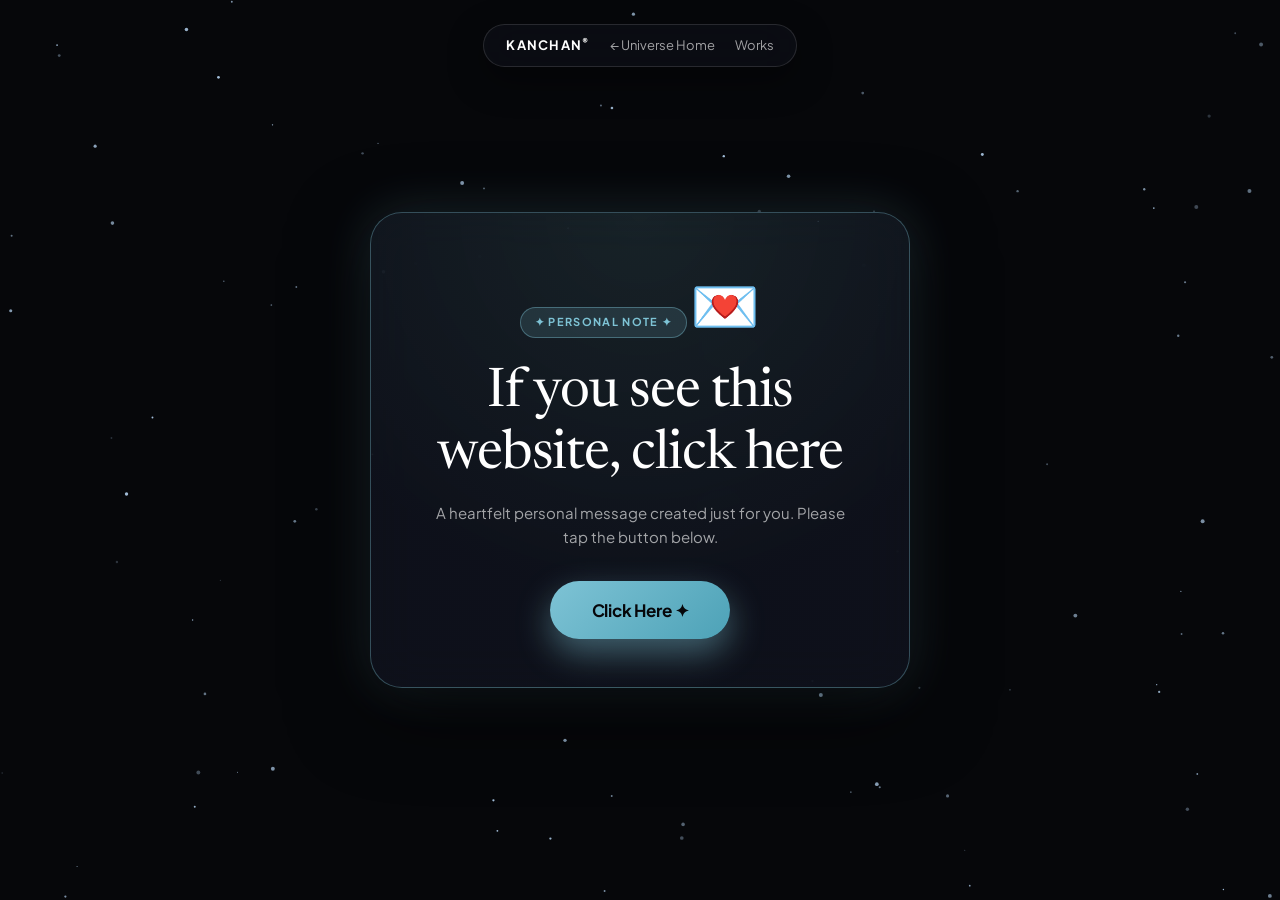
==== commit 01cc1b38: "Make screen completely flood and fill with sorryyy when clicking Send More Sorryyy" ====
--- a/sorry.html
+++ b/sorry.html
@@ -481,6 +481,67 @@
     @keyframes fadeIn {
       from { opacity: 0; transform: translateY(6px); }
       to { opacity: 1; transform: translateY(0); }
+    }
+
+    /* Screen Flood Container & Stamps */
+    .sorry-flood-container {
+      position: fixed;
+      inset: 0;
+      width: 100vw;
+      height: 100vh;
+      pointer-events: none;
+      z-index: 90;
+      overflow: hidden;
+    }
+
+    .sorry-stamp {
+      position: absolute;
+      font-family: 'Caveat', cursive, sans-serif;
+      font-weight: 700;
+      line-height: 1;
+      white-space: nowrap;
+      pointer-events: none;
+      user-select: none;
+      animation: stampPopIn 0.4s cubic-bezier(0.34, 1.56, 0.64, 1) forwards, stampHoverFloat 4s ease-in-out infinite alternate;
+      filter: drop-shadow(0 3px 10px rgba(0, 0, 0, 0.75));
+      will-change: transform, opacity;
+    }
+
+    @keyframes stampPopIn {
+      0% {
+        opacity: 0;
+        transform: scale(0.1) rotate(var(--init-rot, -15deg));
+      }
+      70% {
+        opacity: 1;
+        transform: scale(1.18) rotate(var(--target-rot, 0deg));
+      }
+      100% {
+        opacity: 0.95;
+        transform: scale(1) rotate(var(--target-rot, 0deg));
+      }
+    }
+
+    @keyframes stampHoverFloat {
+      0% {
+        transform: translateY(0) rotate(var(--target-rot, 0deg));
+      }
+      100% {
+        transform: translateY(-10px) rotate(calc(var(--target-rot, 0deg) + 2deg));
+      }
+    }
+
+    /* Screen Vibration on Burst */
+    .screen-shake {
+      animation: vibeDialog 0.38s ease-in-out;
+    }
+
+    @keyframes vibeDialog {
+      0%, 100% { transform: scale(1) translate(0, 0); }
+      20% { transform: scale(1.02) translate(-5px, 4px); }
+      40% { transform: scale(1.02) translate(5px, -4px); }
+      60% { transform: scale(1.01) translate(-4px, -2px); }
+      80% { transform: scale(1) translate(3px, 2px); }
     }
 
     /* Floating Click Sparks */
@@ -546,6 +607,9 @@
   <!-- Falling / Raining Particles Canvas -->
   <canvas id="particle-canvas"></canvas>
 
+  <!-- Screen Flood Container for Full-Screen "Sorryyy" Stamps -->
+  <div class="sorry-flood-container" id="sorry-flood-container"></div>
+
   <!-- Floating Minimal Top Navigation -->
   <div class="sorry-top-nav">
     <div class="sorry-nav-inner">
@@ -785,6 +849,102 @@
       const btnMoreSorry = document.getElementById('btn-more-sorry');
       const btnForgive = document.getElementById('btn-forgive');
       const forgiveBanner = document.getElementById('forgive-banner');
+      const floodContainer = document.getElementById('sorry-flood-container');
+      const popupDialog = document.getElementById('popup-dialog');
+
+      let sorryBurstCount = 0;
+
+      // Function to flood the screen densely with "sorryyy" everywhere
+      function floodScreenWithSorry(amount = 80) {
+        if (!floodContainer) return;
+
+        const phrases = [
+          'sorryyy 🥺', 'so sorryyy!', 'sorryyyy ❤️', 'i am sorryyy',
+          'sorryyy 🌼', 'please forgive me 🥺', 'so so sorryyy 💛',
+          'sorryyyy 😭', 'sorryyy ✨', 'SORRYYY!', 'sorryyy 💐',
+          'really sorryyy 🥺', 'so sorryyyy 💕'
+        ];
+
+        const colors = [
+          '#7ec3d5', '#ffd166', '#ff9ec7', '#ffffff', 
+          '#a8dadc', '#ff6b6b', '#f72585', '#4cc9f0', '#ffeaa7'
+        ];
+
+        // Increase background wallpaper glow and visibility
+        if (sorryWallpaper) {
+          sorryWallpaper.classList.add('active');
+          sorryWallpaper.style.opacity = Math.min(0.65, 0.25 + sorryBurstCount * 0.1);
+        }
+
+        // Calculate grid coverage so stamps cover entire width & height
+        const w = window.innerWidth;
+        const h = window.innerHeight;
+        const cols = Math.ceil(Math.sqrt(amount * (w / h)));
+        const rows = Math.ceil(amount / cols);
+        const cellW = w / cols;
+        const cellH = h / rows;
+
+        for (let r = 0; r < rows; r++) {
+          for (let c = 0; c < cols; c++) {
+            if (Math.random() > 0.88 && amount < 100) continue;
+
+            const stamp = document.createElement('div');
+            stamp.className = 'sorry-stamp';
+
+            const phrase = phrases[Math.floor(Math.random() * phrases.length)];
+            const color = colors[Math.floor(Math.random() * colors.length)];
+            const size = Math.floor(Math.random() * 22) + 18; // 18px to 40px
+            const rot = (Math.random() - 0.5) * 44; // -22 to +22 deg
+
+            // Position within cell + random jitter
+            const posX = Math.max(10, Math.min(w - 120, c * cellW + (Math.random() - 0.2) * cellW));
+            const posY = Math.max(10, Math.min(h - 40, r * cellH + (Math.random() - 0.2) * cellH));
+
+            stamp.textContent = phrase;
+            stamp.style.left = `${posX}px`;
+            stamp.style.top = `${posY}px`;
+            stamp.style.color = color;
+            stamp.style.fontSize = `${size}px`;
+            stamp.style.setProperty('--init-rot', `${rot * 2}deg`);
+            stamp.style.setProperty('--target-rot', `${rot}deg`);
+
+            // 30% chance for modern bold font
+            if (Math.random() < 0.3) {
+              stamp.style.fontFamily = "'Plus Jakarta Sans', sans-serif";
+              stamp.style.fontWeight = '800';
+              stamp.style.letterSpacing = '-0.02em';
+            }
+
+            floodContainer.appendChild(stamp);
+          }
+        }
+
+        // Also trigger massive canvas rain of particles
+        burstParticles(90);
+
+        // Screen shake animation on popup dialog
+        if (popupDialog) {
+          popupDialog.classList.remove('screen-shake');
+          void popupDialog.offsetWidth; // trigger reflow
+          popupDialog.classList.add('screen-shake');
+        }
+
+        // Upgrade button text dynamically
+        sorryBurstCount++;
+        if (btnMoreSorry) {
+          const labels = [
+            '🥺 Send Even More Sorryyy!',
+            '😭 Screen Flooded with Sorryyy!',
+            '💛 1000% Sorryyy Everywhere!',
+            '✨ Overwhelming Sorryyy Power!',
+            '♾️ Infinite Sorryyy Forever!'
+          ];
+          const labelSpan = btnMoreSorry.querySelector('span');
+          if (labelSpan) {
+            labelSpan.textContent = labels[Math.min(sorryBurstCount - 1, labels.length - 1)];
+          }
+        }
+      }
 
       function triggerSorryExperience() {
         playChime(false);
@@ -793,6 +953,8 @@
         // Activate raining engine & explosion
         isRaining = true;
         burstParticles(80);
+        // Initial flood layer
+        floodScreenWithSorry(50);
         // Open the popup modal
         if (sorryModal) sorryModal.classList.add('active');
       }
@@ -820,13 +982,14 @@
         });
       }
 
-      // "Send More Sorryyy" Button
+      // "Send More Sorryyy" Button — FULL SCREEN COMPLETELY FILLED WITH SORRY
       if (btnMoreSorry) {
         btnMoreSorry.addEventListener('click', (e) => {
           e.stopPropagation();
           playChime(false);
-          burstParticles(60);
-          for (let i = 0; i < 20; i++) spawnParticle();
+          // Flood screen with another 80-100 animated sorry tags across every coordinate
+          floodScreenWithSorry(90);
+          for (let i = 0; i < 30; i++) spawnParticle();
         });
       }
 
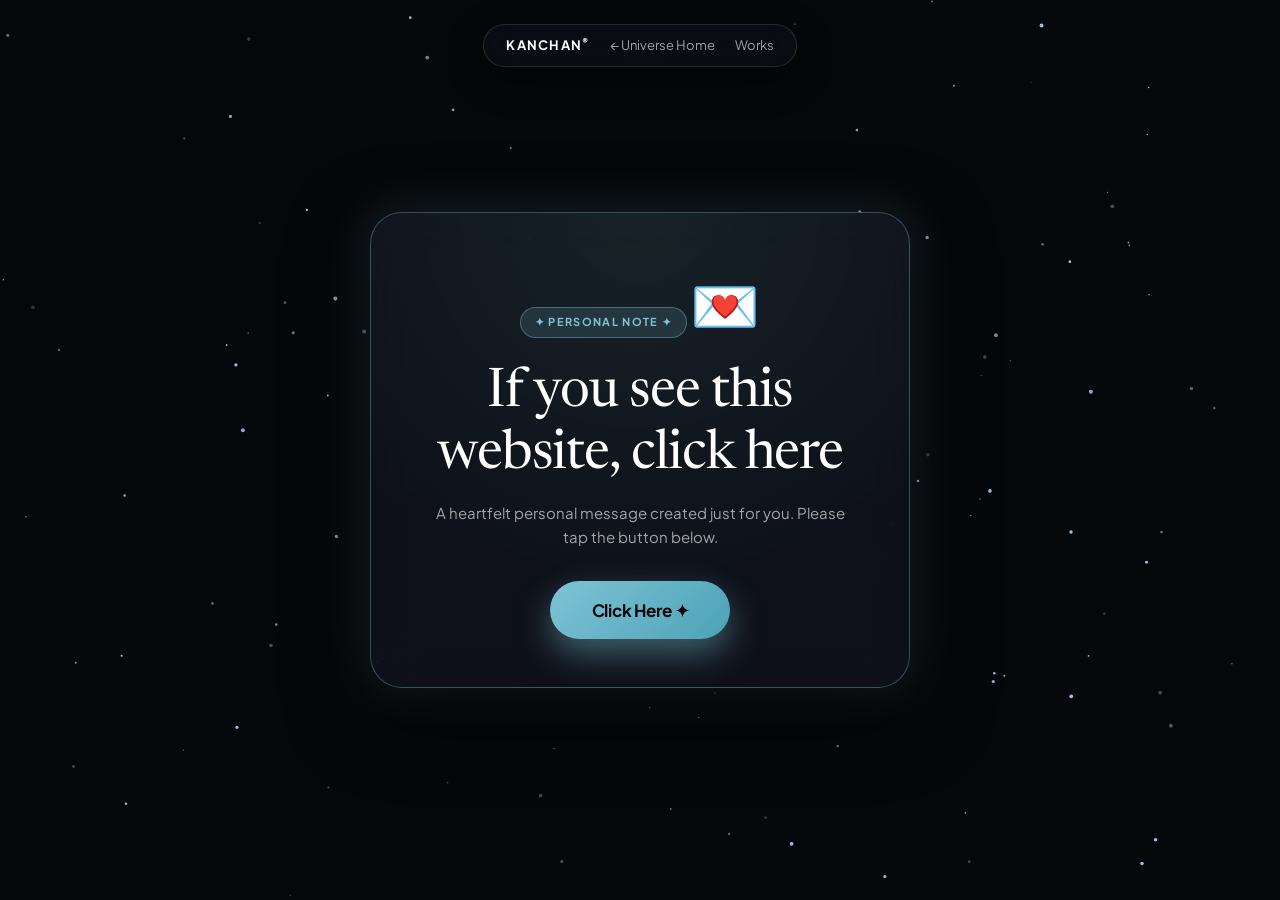
==== commit 340e0440: "Close modal on clicking sorry and redirect I Forgive You to WhatsApp chat 7020122956" ====
--- a/sorry.html
+++ b/sorry.html
@@ -445,23 +445,104 @@
       align-items: center;
       justify-content: center;
       gap: 8px;
-      background: rgba(255, 105, 180, 0.15);
-      border: 1px solid rgba(255, 105, 180, 0.5);
-      color: #ff9ec7;
+      background: linear-gradient(135deg, rgba(37, 211, 102, 0.2) 0%, rgba(18, 140, 126, 0.3) 100%);
+      border: 1px solid rgba(37, 211, 102, 0.6);
+      color: #25D366;
       font-weight: 700;
       font-size: 14px;
       padding: 13px 24px;
       border-radius: 9999px;
       cursor: pointer;
+      text-decoration: none;
       transition: all 0.25s ease;
       flex: 1;
+      box-shadow: 0 4px 14px rgba(37, 211, 102, 0.2);
     }
 
     .action-btn-forgive:hover {
-      background: rgba(255, 105, 180, 0.3);
+      background: linear-gradient(135deg, #25D366 0%, #128C7E 100%);
       color: #ffffff;
       transform: translateY(-2px);
-      box-shadow: 0 8px 24px rgba(255, 105, 180, 0.3);
+      box-shadow: 0 8px 24px rgba(37, 211, 102, 0.5);
+    }
+
+    /* Floating Bar when screen is flooded */
+    .sorry-active-bar {
+      position: fixed;
+      bottom: 24px;
+      left: 50%;
+      transform: translateX(-50%);
+      z-index: 150;
+      display: none;
+      align-items: center;
+      gap: 10px;
+      background: rgba(15, 19, 28, 0.94);
+      border: 1px solid rgba(126, 195, 213, 0.45);
+      padding: 8px 16px;
+      border-radius: 9999px;
+      backdrop-filter: blur(20px);
+      -webkit-backdrop-filter: blur(20px);
+      box-shadow: 0 16px 40px rgba(0, 0, 0, 0.75), 0 0 30px rgba(126, 195, 213, 0.35);
+      animation: floatUpBar 0.5s cubic-bezier(0.16, 1, 0.3, 1) forwards;
+      white-space: nowrap;
+    }
+
+    @keyframes floatUpBar {
+      from { opacity: 0; transform: translate(-50%, 20px); }
+      to { opacity: 1; transform: translate(-50%, 0); }
+    }
+
+    .bar-btn-forgive {
+      display: inline-flex;
+      align-items: center;
+      gap: 6px;
+      background: linear-gradient(135deg, #25D366 0%, #128C7E 100%);
+      color: #ffffff;
+      font-weight: 700;
+      font-size: 13px;
+      padding: 10px 18px;
+      border-radius: 9999px;
+      text-decoration: none;
+      box-shadow: 0 4px 14px rgba(37, 211, 102, 0.4);
+      transition: all 0.2s ease;
+    }
+
+    .bar-btn-forgive:hover {
+      transform: scale(1.05);
+      box-shadow: 0 6px 20px rgba(37, 211, 102, 0.6);
+    }
+
+    .bar-btn-more, .bar-btn-view {
+      background: rgba(255, 255, 255, 0.08);
+      border: 1px solid rgba(255, 255, 255, 0.15);
+      color: #fff;
+      font-size: 12px;
+      font-weight: 600;
+      padding: 9px 14px;
+      border-radius: 9999px;
+      cursor: pointer;
+      transition: all 0.2s ease;
+    }
+
+    .bar-btn-more:hover, .bar-btn-view:hover {
+      background: rgba(255, 255, 255, 0.2);
+    }
+
+    @media (max-width: 600px) {
+      .sorry-active-bar {
+        bottom: 16px;
+        padding: 6px 10px;
+        gap: 6px;
+        max-width: 95vw;
+      }
+      .bar-btn-forgive {
+        font-size: 11px;
+        padding: 8px 12px;
+      }
+      .bar-btn-more, .bar-btn-view {
+        font-size: 10px;
+        padding: 7px 9px;
+      }
     }
 
     /* Forgive Celebration Overlay Banner */
@@ -661,13 +742,13 @@
         <button type="button" class="action-btn-sorry" id="btn-more-sorry">
           <span>🥺 Send More Sorryyy</span>
         </button>
-        <button type="button" class="action-btn-forgive" id="btn-forgive">
-          <span>❤️ I Forgive You</span>
-        </button>
+        <a href="https://wa.me/917020122956?text=I%20forgive%20you!%20%E2%9D%A4%EF%B8%8F%F0%9F%A5%BA" target="_blank" rel="noopener" class="action-btn-forgive" id="btn-forgive">
+          <span>❤️ I Forgive You (WhatsApp)</span>
+        </a>
       </div>
 
       <div class="forgive-banner" id="forgive-banner">
-        🎉 Yayyy! Thank you so much! You made my whole universe happy! 🥰❤️
+        🎉 Yayyy! Opening WhatsApp chat with Kanchan... 🥰❤️
       </div>
 
       <div style="margin-top: 20px;">
@@ -676,6 +757,19 @@
         </a>
       </div>
     </div>
+  </div>
+
+  <!-- Floating Active Controls when Modal is Closed and Screen is Filled with Sorry -->
+  <div class="sorry-active-bar" id="sorry-active-bar">
+    <a href="https://wa.me/917020122956?text=I%20forgive%20you!%20%E2%9D%A4%EF%B8%8F%F0%9F%A5%BA" target="_blank" rel="noopener" class="bar-btn-forgive" id="bar-btn-forgive">
+      ❤️ I Forgive You (WhatsApp)
+    </a>
+    <button type="button" class="bar-btn-more" id="bar-btn-more">
+      🥺 More Sorryyy
+    </button>
+    <button type="button" class="bar-btn-view" id="bar-btn-view">
+      💌 View Note
+    </button>
   </div>
 
 
@@ -982,41 +1076,94 @@
         });
       }
 
-      // "Send More Sorryyy" Button — FULL SCREEN COMPLETELY FILLED WITH SORRY
+      // "Send More Sorryyy" Button — CLOSES MODAL & FILLS FULL SCREEN WITH SORRY
       if (btnMoreSorry) {
         btnMoreSorry.addEventListener('click', (e) => {
           e.stopPropagation();
           playChime(false);
-          // Flood screen with another 80-100 animated sorry tags across every coordinate
-          floodScreenWithSorry(90);
+
+          // 1. Close the popup modal so the user can see the full screen filled with sorry!
+          if (sorryModal) {
+            sorryModal.classList.remove('active');
+          }
+
+          // 2. Hide intro landing card so the background is completely focused
+          const landingWrapper = document.getElementById('landing-wrapper');
+          if (landingWrapper) {
+            landingWrapper.classList.add('hidden');
+          }
+
+          // 3. Flood the entire screen densely with 140+ animated sorry stamps & particles!
+          floodScreenWithSorry(140);
+          for (let i = 0; i < 40; i++) spawnParticle();
+
+          // 4. Show the floating bottom bar with "❤️ I Forgive You (WhatsApp)"
+          const sorryActiveBar = document.getElementById('sorry-active-bar');
+          if (sorryActiveBar) {
+            sorryActiveBar.style.display = 'flex';
+          }
+        });
+      }
+
+      // "I Forgive You" WhatsApp chat redirection handler
+      const WHATSAPP_URL = 'https://wa.me/917020122956?text=' + encodeURIComponent('I forgive you! ❤️🥰');
+
+      function handleForgiveClick(e) {
+        playChime(true);
+        if (forgiveBanner) forgiveBanner.style.display = 'block';
+
+        // Spawn celebratory hearts & flowers
+        for (let i = 0; i < 100; i++) {
+          const p = {
+            text: ['🥰', '❤️', '💖', '💐', '✨', '🌼', 'Yayyy! 💕'][Math.floor(Math.random() * 7)],
+            x: pWidth / 2,
+            y: pHeight / 2,
+            vx: (Math.random() - 0.5) * 18,
+            vy: (Math.random() - 0.5) * 18,
+            rot: (Math.random() - 0.5) * 0.6,
+            rotSpeed: (Math.random() - 0.5) * 0.05,
+            color: '#ff9ec7',
+            fontSize: Math.floor(Math.random() * 26) + 20,
+            alpha: 1,
+            decay: 0.006
+          };
+          particles.push(p);
+        }
+
+        // Direct WhatsApp chat redirection
+        setTimeout(() => {
+          window.location.href = WHATSAPP_URL;
+        }, 300);
+      }
+
+      if (btnForgive) {
+        btnForgive.addEventListener('click', (e) => {
+          handleForgiveClick(e);
+        });
+      }
+
+      const barBtnForgive = document.getElementById('bar-btn-forgive');
+      if (barBtnForgive) {
+        barBtnForgive.addEventListener('click', (e) => {
+          handleForgiveClick(e);
+        });
+      }
+
+      const barBtnMore = document.getElementById('bar-btn-more');
+      if (barBtnMore) {
+        barBtnMore.addEventListener('click', (e) => {
+          e.stopPropagation();
+          playChime(false);
+          floodScreenWithSorry(100);
           for (let i = 0; i < 30; i++) spawnParticle();
         });
       }
 
-      // "I Forgive You" Button
-      if (btnForgive) {
-        btnForgive.addEventListener('click', (e) => {
+      const barBtnView = document.getElementById('bar-btn-view');
+      if (barBtnView) {
+        barBtnView.addEventListener('click', (e) => {
           e.stopPropagation();
-          playChime(true);
-          if (forgiveBanner) forgiveBanner.style.display = 'block';
-
-          // Spawn celebratory hearts & flowers
-          for (let i = 0; i < 90; i++) {
-            const p = {
-              text: ['🥰', '❤️', '💖', '💐', '✨', '🌼', 'Yayyy! 💕'][Math.floor(Math.random() * 7)],
-              x: pWidth / 2,
-              y: pHeight / 2,
-              vx: (Math.random() - 0.5) * 16,
-              vy: (Math.random() - 0.5) * 16,
-              rot: (Math.random() - 0.5) * 0.6,
-              rotSpeed: (Math.random() - 0.5) * 0.05,
-              color: '#ff9ec7',
-              fontSize: Math.floor(Math.random() * 24) + 20,
-              alpha: 1,
-              decay: 0.007
-            };
-            particles.push(p);
-          }
+          if (sorryModal) sorryModal.classList.add('active');
         });
       }
 
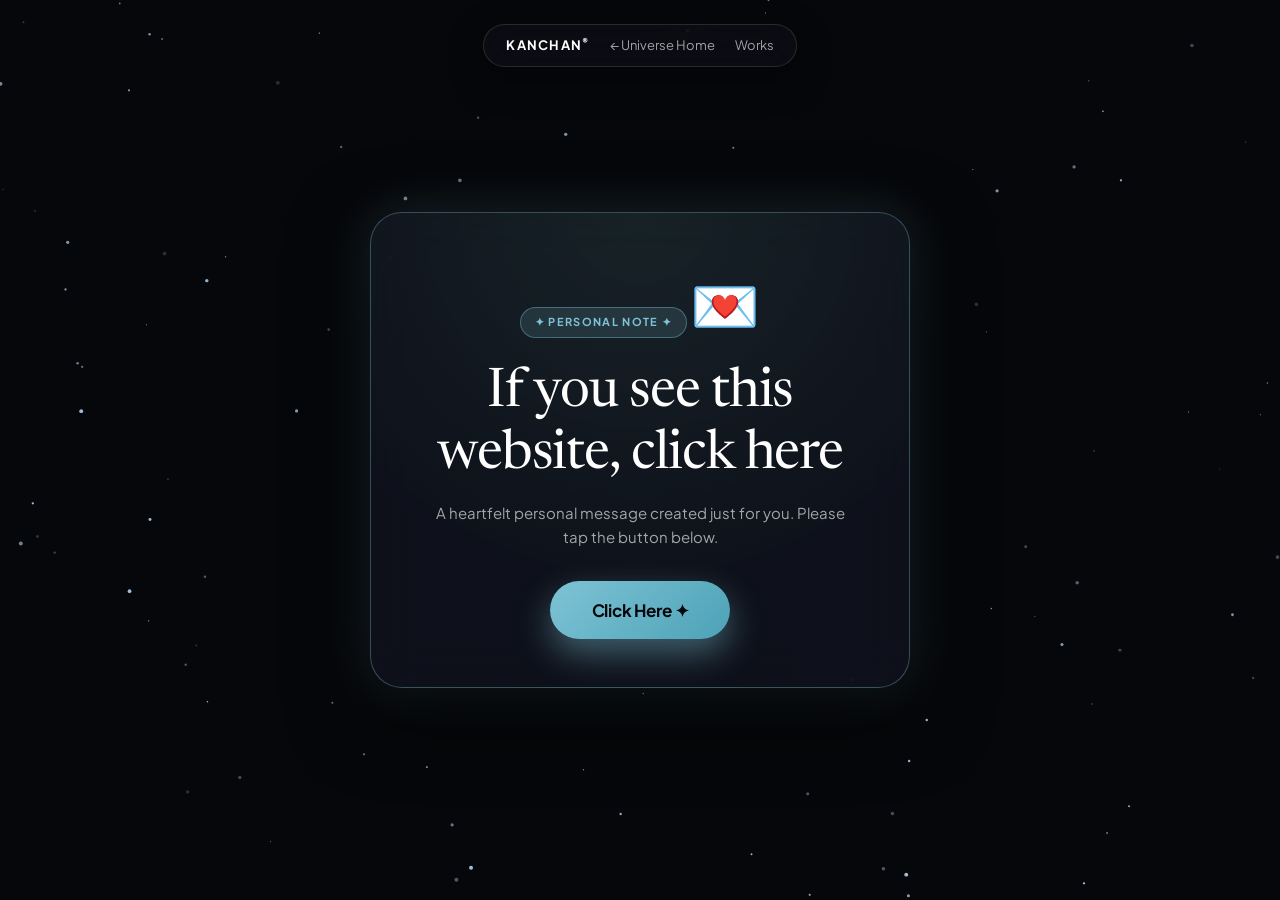
==== commit b029f5a6: "Remove WhatsApp text from I Forgive You buttons" ====
--- a/sorry.html
+++ b/sorry.html
@@ -743,12 +743,12 @@
           <span>🥺 Send More Sorryyy</span>
         </button>
         <a href="https://wa.me/917020122956?text=I%20forgive%20you!%20%E2%9D%A4%EF%B8%8F%F0%9F%A5%BA" target="_blank" rel="noopener" class="action-btn-forgive" id="btn-forgive">
-          <span>❤️ I Forgive You (WhatsApp)</span>
+          <span>❤️ I Forgive You</span>
         </a>
       </div>
 
       <div class="forgive-banner" id="forgive-banner">
-        🎉 Yayyy! Opening WhatsApp chat with Kanchan... 🥰❤️
+        🎉 Yayyy! Thank you so much! 🥰❤️
       </div>
 
       <div style="margin-top: 20px;">
@@ -762,7 +762,7 @@
   <!-- Floating Active Controls when Modal is Closed and Screen is Filled with Sorry -->
   <div class="sorry-active-bar" id="sorry-active-bar">
     <a href="https://wa.me/917020122956?text=I%20forgive%20you!%20%E2%9D%A4%EF%B8%8F%F0%9F%A5%BA" target="_blank" rel="noopener" class="bar-btn-forgive" id="bar-btn-forgive">
-      ❤️ I Forgive You (WhatsApp)
+      ❤️ I Forgive You
     </a>
     <button type="button" class="bar-btn-more" id="bar-btn-more">
       🥺 More Sorryyy
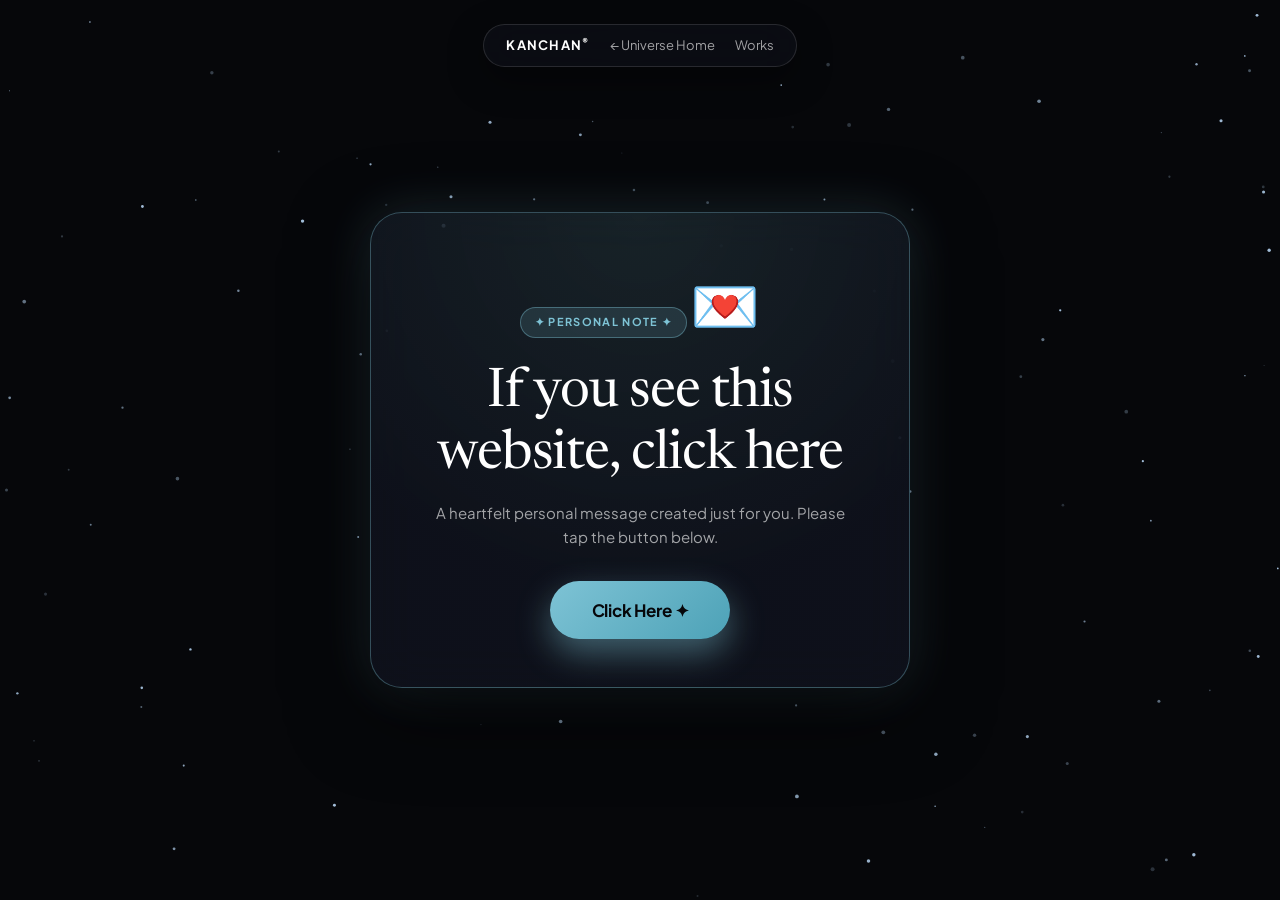
==== commit 0e34a807: "Remove prefilled text from WhatsApp chat link" ====
--- a/sorry.html
+++ b/sorry.html
@@ -742,7 +742,7 @@
         <button type="button" class="action-btn-sorry" id="btn-more-sorry">
           <span>🥺 Send More Sorryyy</span>
         </button>
-        <a href="https://wa.me/917020122956?text=I%20forgive%20you!%20%E2%9D%A4%EF%B8%8F%F0%9F%A5%BA" target="_blank" rel="noopener" class="action-btn-forgive" id="btn-forgive">
+        <a href="https://wa.me/917020122956" target="_blank" rel="noopener" class="action-btn-forgive" id="btn-forgive">
           <span>❤️ I Forgive You</span>
         </a>
       </div>
@@ -761,7 +761,7 @@
 
   <!-- Floating Active Controls when Modal is Closed and Screen is Filled with Sorry -->
   <div class="sorry-active-bar" id="sorry-active-bar">
-    <a href="https://wa.me/917020122956?text=I%20forgive%20you!%20%E2%9D%A4%EF%B8%8F%F0%9F%A5%BA" target="_blank" rel="noopener" class="bar-btn-forgive" id="bar-btn-forgive">
+    <a href="https://wa.me/917020122956" target="_blank" rel="noopener" class="bar-btn-forgive" id="bar-btn-forgive">
       ❤️ I Forgive You
     </a>
     <button type="button" class="bar-btn-more" id="bar-btn-more">
@@ -1105,8 +1105,8 @@
         });
       }
 
-      // "I Forgive You" WhatsApp chat redirection handler
-      const WHATSAPP_URL = 'https://wa.me/917020122956?text=' + encodeURIComponent('I forgive you! ❤️🥰');
+      // "I Forgive You" chat redirection handler
+      const WHATSAPP_URL = 'https://wa.me/917020122956';
 
       function handleForgiveClick(e) {
         playChime(true);
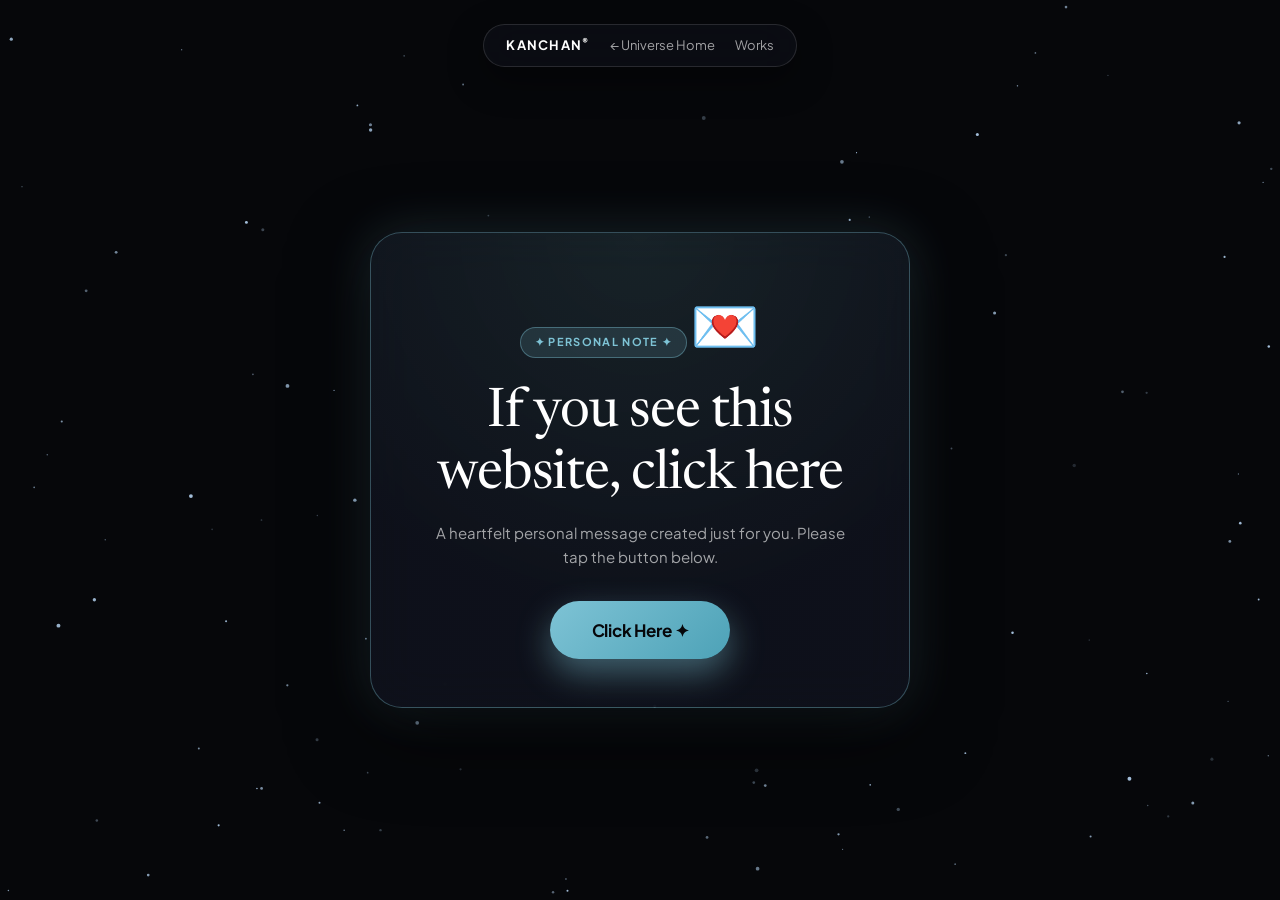
==== commit bfbb0d05: "Optimize safe areas, viewports, and floating indicators for iPhone 12 Pro" ====
--- a/sorry.html
+++ b/sorry.html
@@ -161,11 +161,14 @@
       position: relative;
       z-index: 10;
       min-height: 100vh;
+      min-height: 100dvh;
       display: flex;
       flex-direction: column;
       align-items: center;
       justify-content: center;
       padding: 40px 20px;
+      padding-top: calc(80px + env(safe-area-inset-top, 0px));
+      padding-bottom: calc(40px + env(safe-area-inset-bottom, 0px));
       box-sizing: border-box;
       text-align: center;
       transition: opacity 0.5s ease, transform 0.5s ease;
@@ -190,6 +193,13 @@
       backdrop-filter: blur(24px);
       -webkit-backdrop-filter: blur(24px);
       animation: floatPulse 4s ease-in-out infinite;
+    }
+
+    @media (max-width: 480px) {
+      .sorry-intro-card {
+        padding: 36px 20px;
+        border-radius: 24px;
+      }
     }
 
     @keyframes floatPulse {
@@ -227,7 +237,7 @@
 
     .intro-title {
       font-family: var(--font-serif);
-      font-size: clamp(2.2rem, 5vw, 3.4rem);
+      font-size: clamp(1.8rem, 5.5vw, 3.4rem);
       font-weight: 400;
       line-height: 1.15;
       margin: 0 0 14px 0;
@@ -530,18 +540,20 @@
 
     @media (max-width: 600px) {
       .sorry-active-bar {
-        bottom: 16px;
+        bottom: calc(16px + env(safe-area-inset-bottom, 0px));
         padding: 6px 10px;
         gap: 6px;
-        max-width: 95vw;
+        max-width: calc(100vw - 20px);
       }
       .bar-btn-forgive {
         font-size: 11px;
         padding: 8px 12px;
+        white-space: nowrap;
       }
       .bar-btn-more, .bar-btn-view {
         font-size: 10px;
         padding: 7px 9px;
+        white-space: nowrap;
       }
     }
 
--- a/css/cosmos.css
+++ b/css/cosmos.css
@@ -326,7 +326,7 @@
 
 @media (max-width: 600px) {
   .bottom-controls-left {
-    bottom: 16px;
+    bottom: calc(16px + env(safe-area-inset-bottom, 0px));
     left: 14px;
   }
   .theme-btn {
@@ -1669,7 +1669,7 @@
 
 @media (max-width: 680px) {
   .sorry-floating-indicator {
-    bottom: 16px;
+    bottom: calc(66px + env(safe-area-inset-bottom, 0px));
     left: auto;
     right: 14px;
     transform: none;
